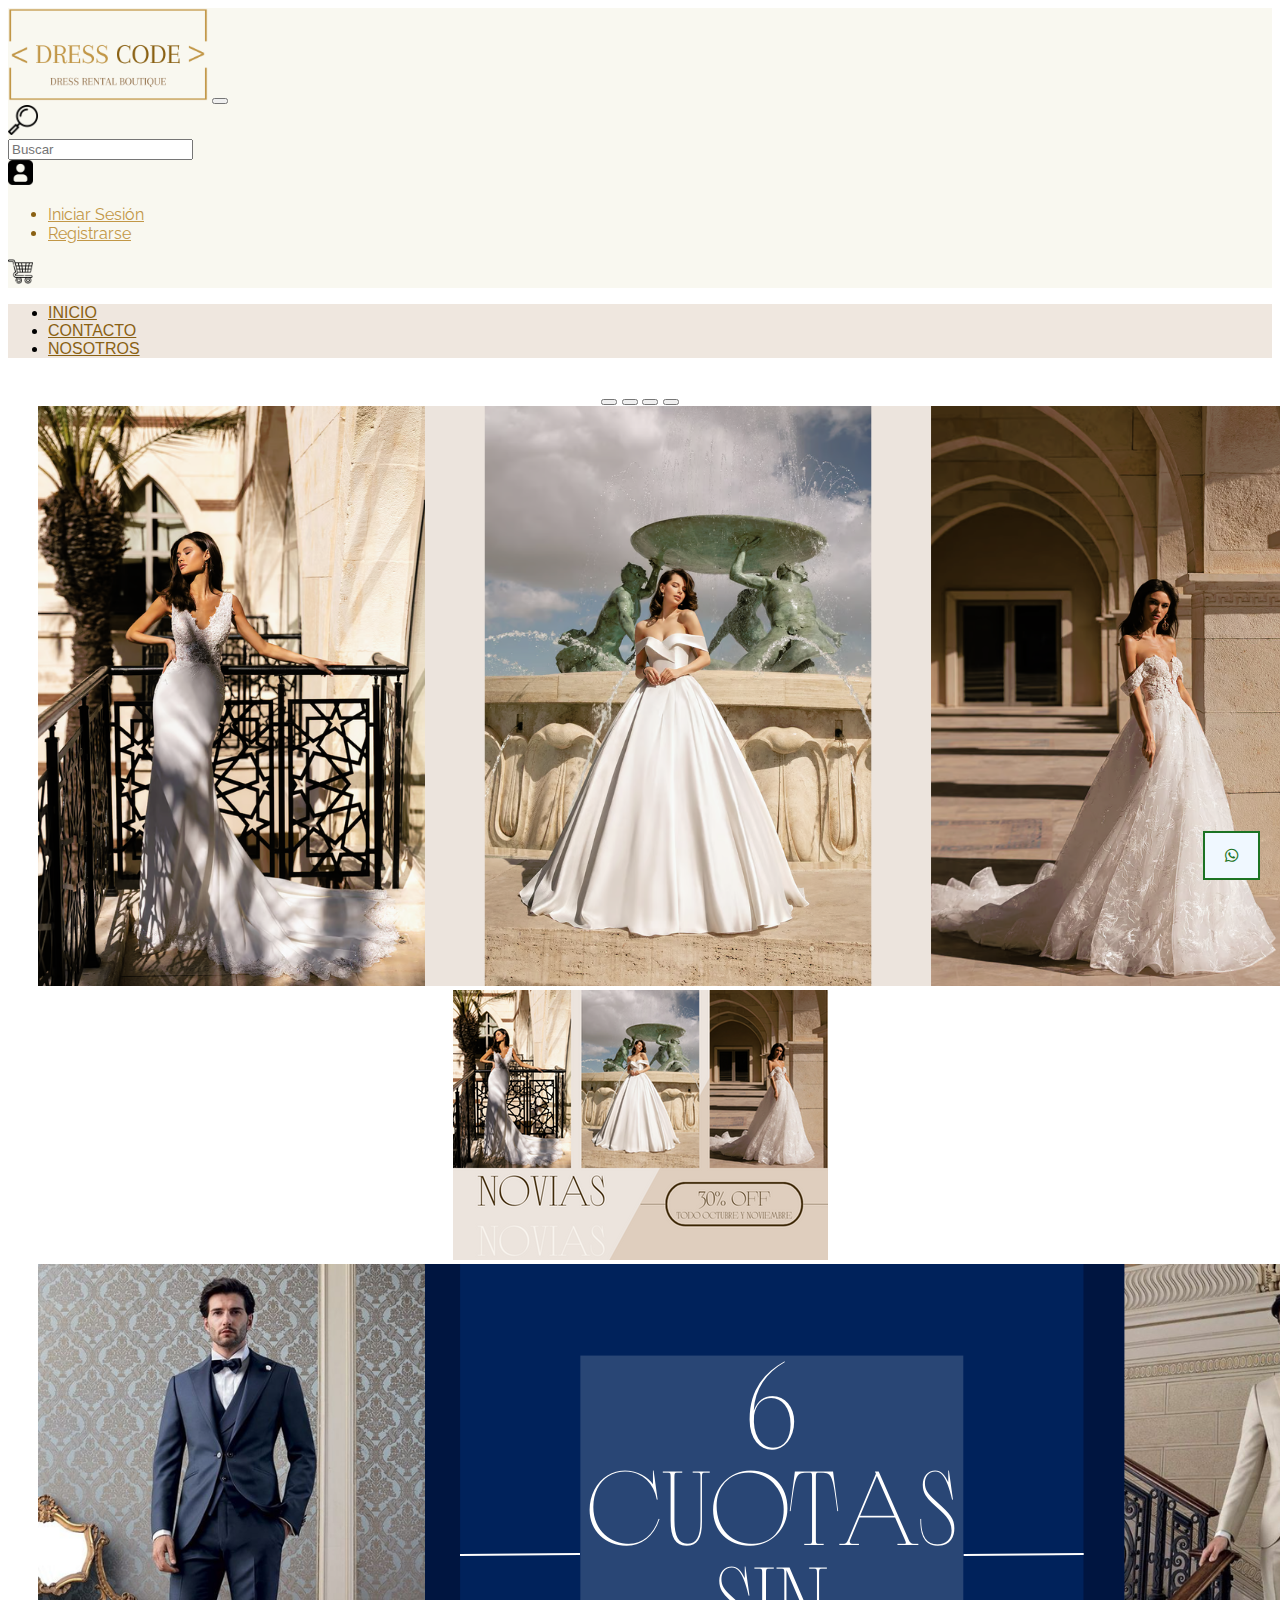
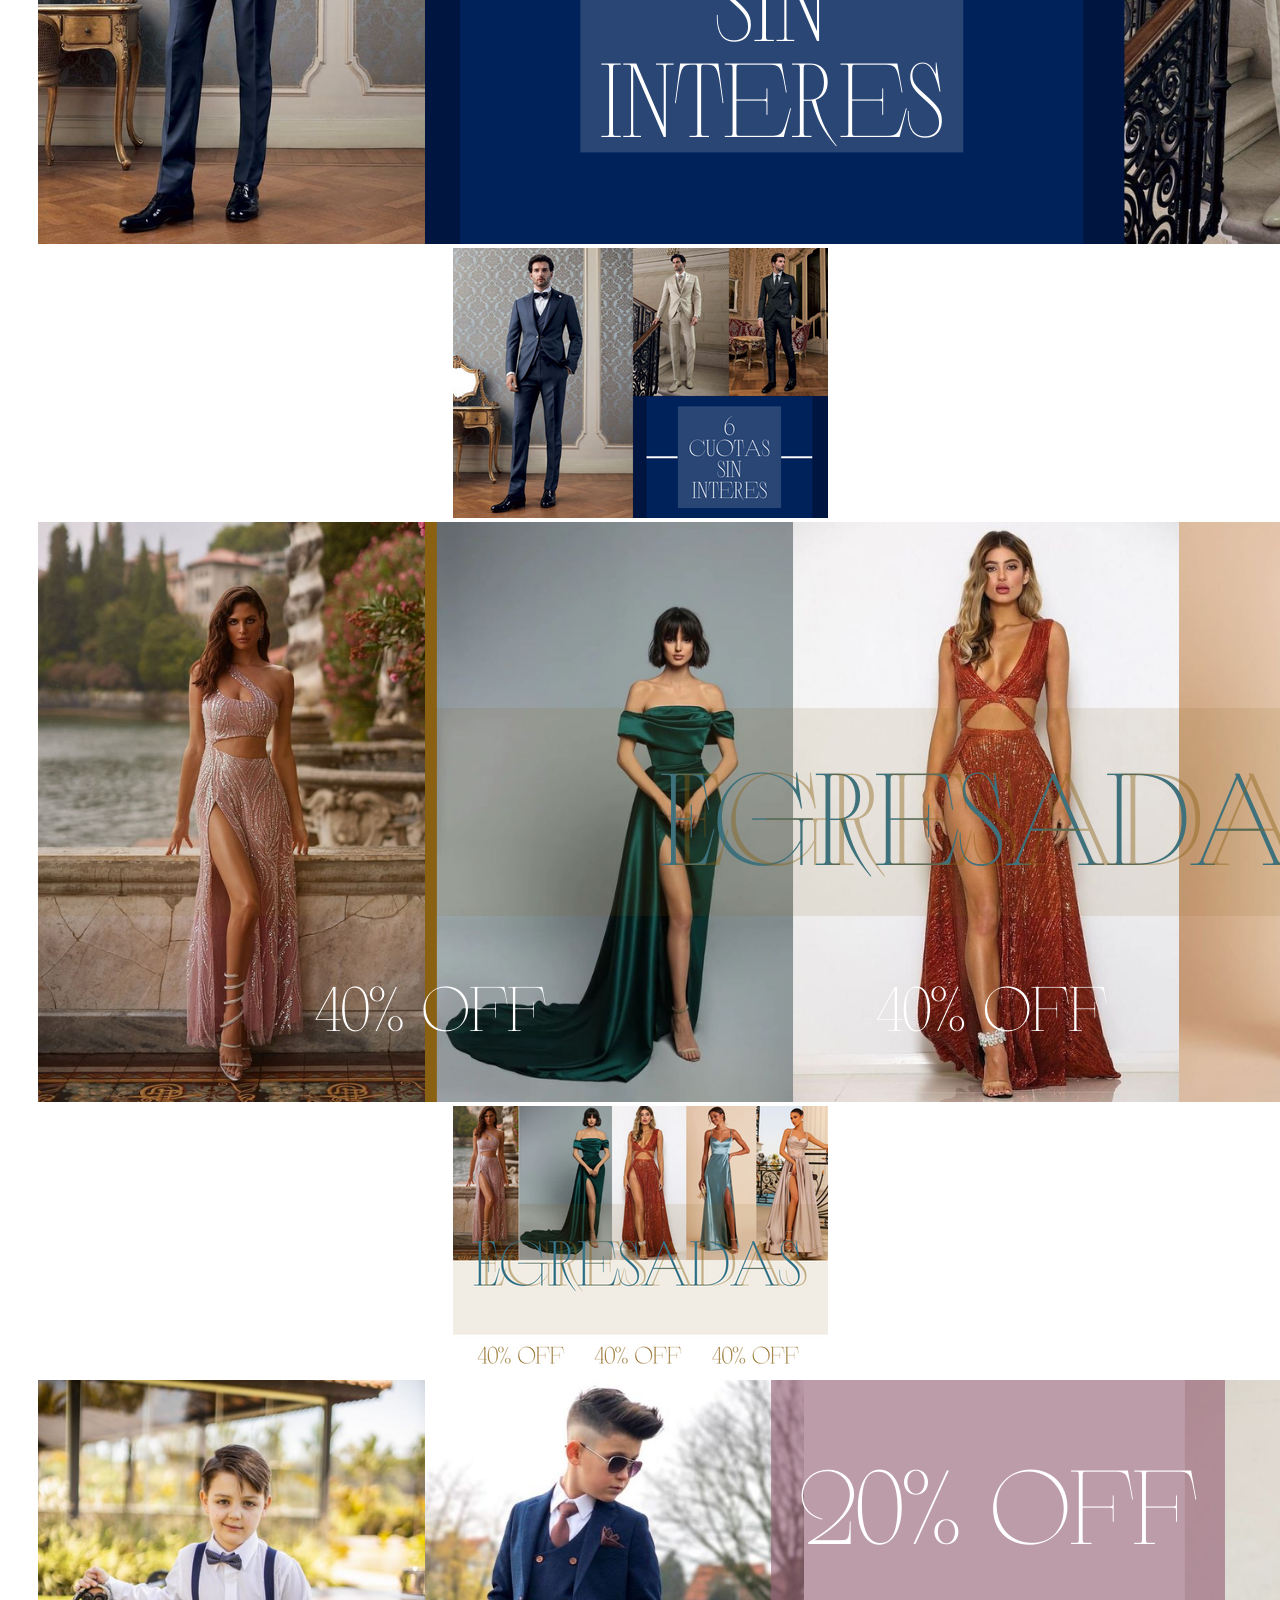
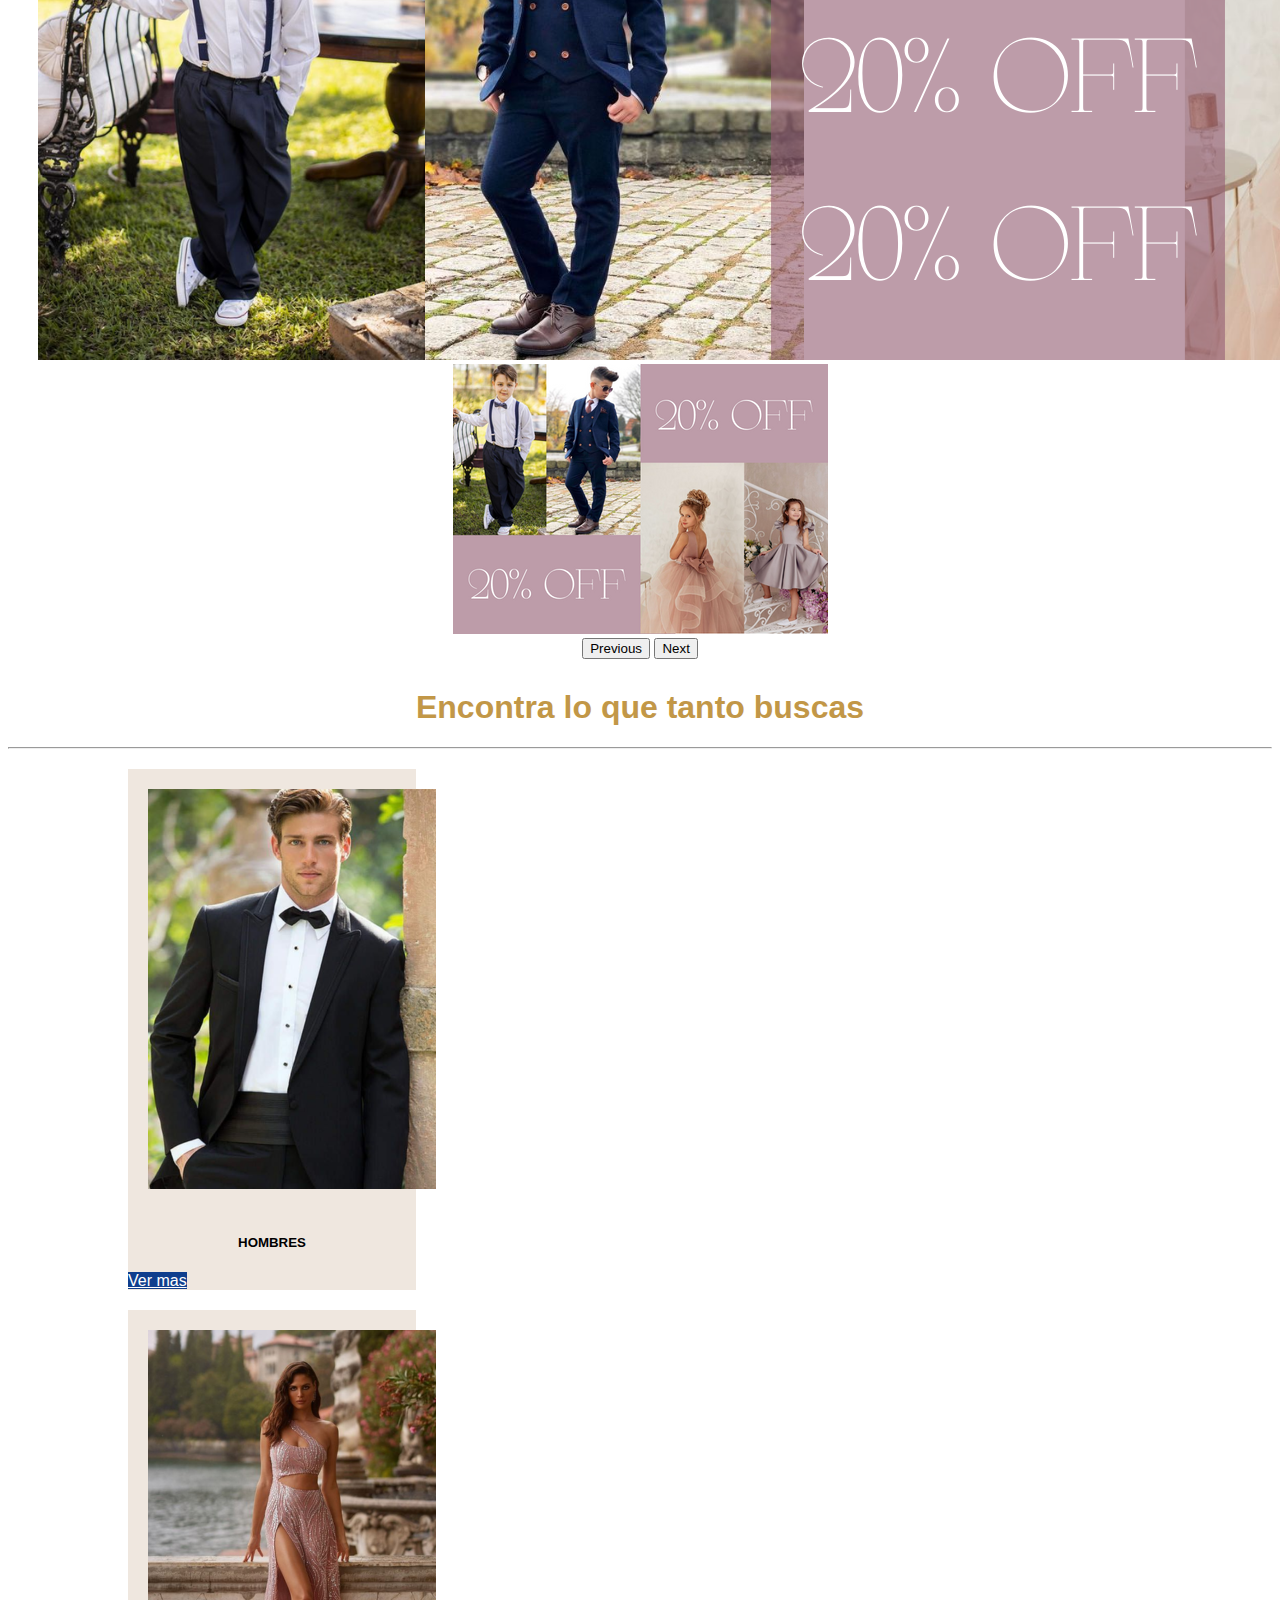
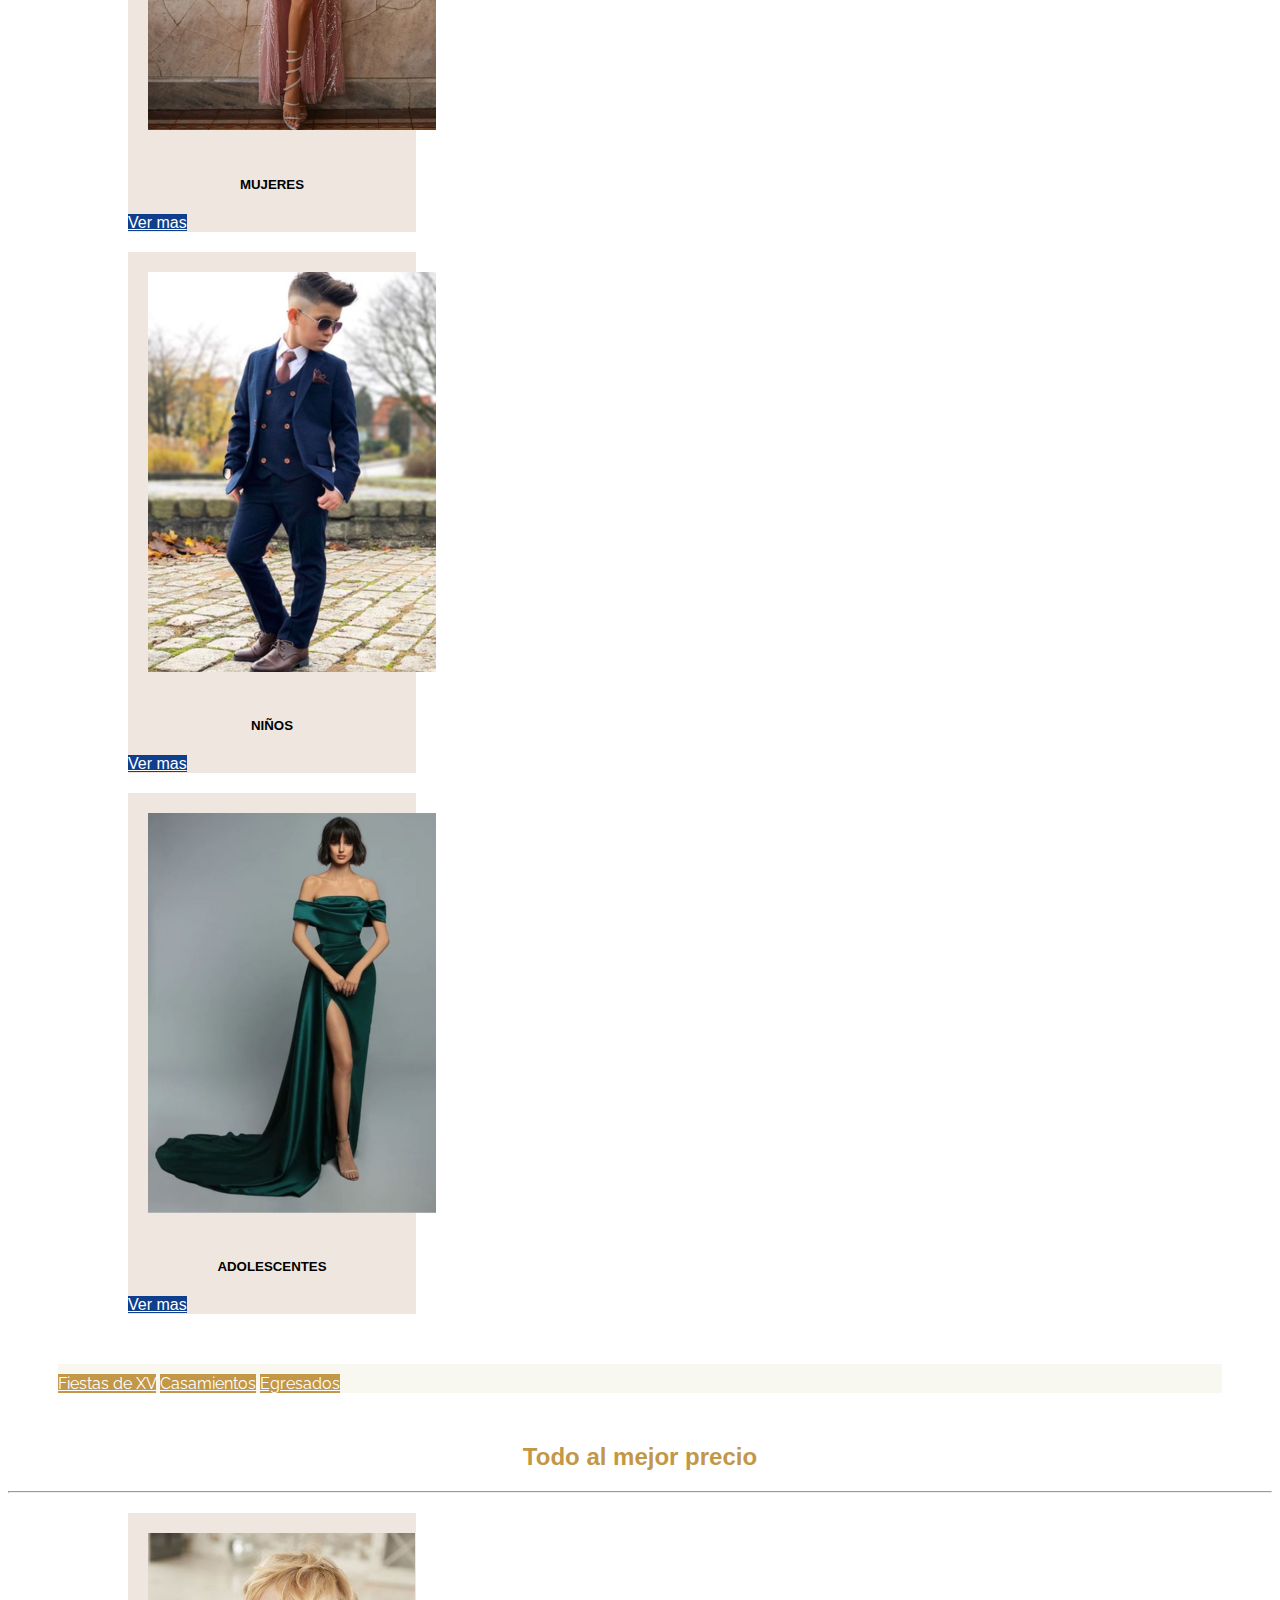
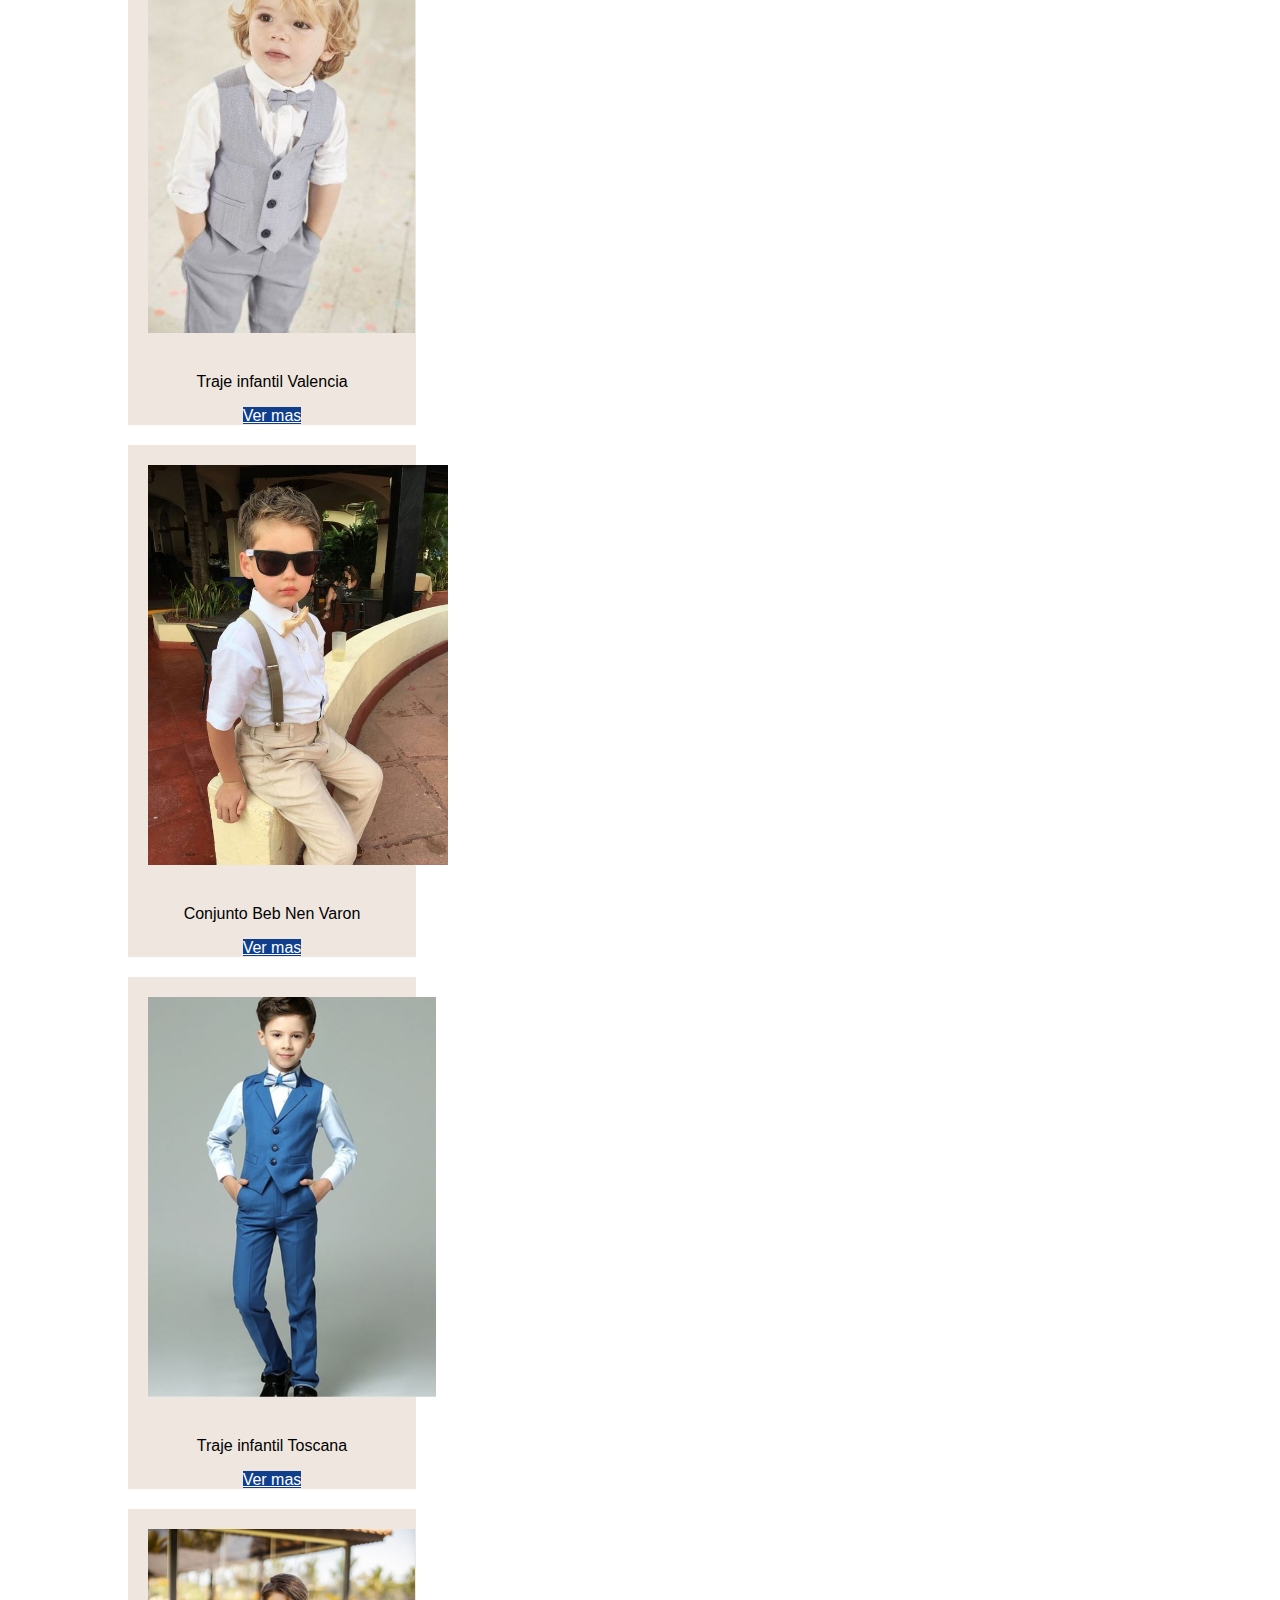
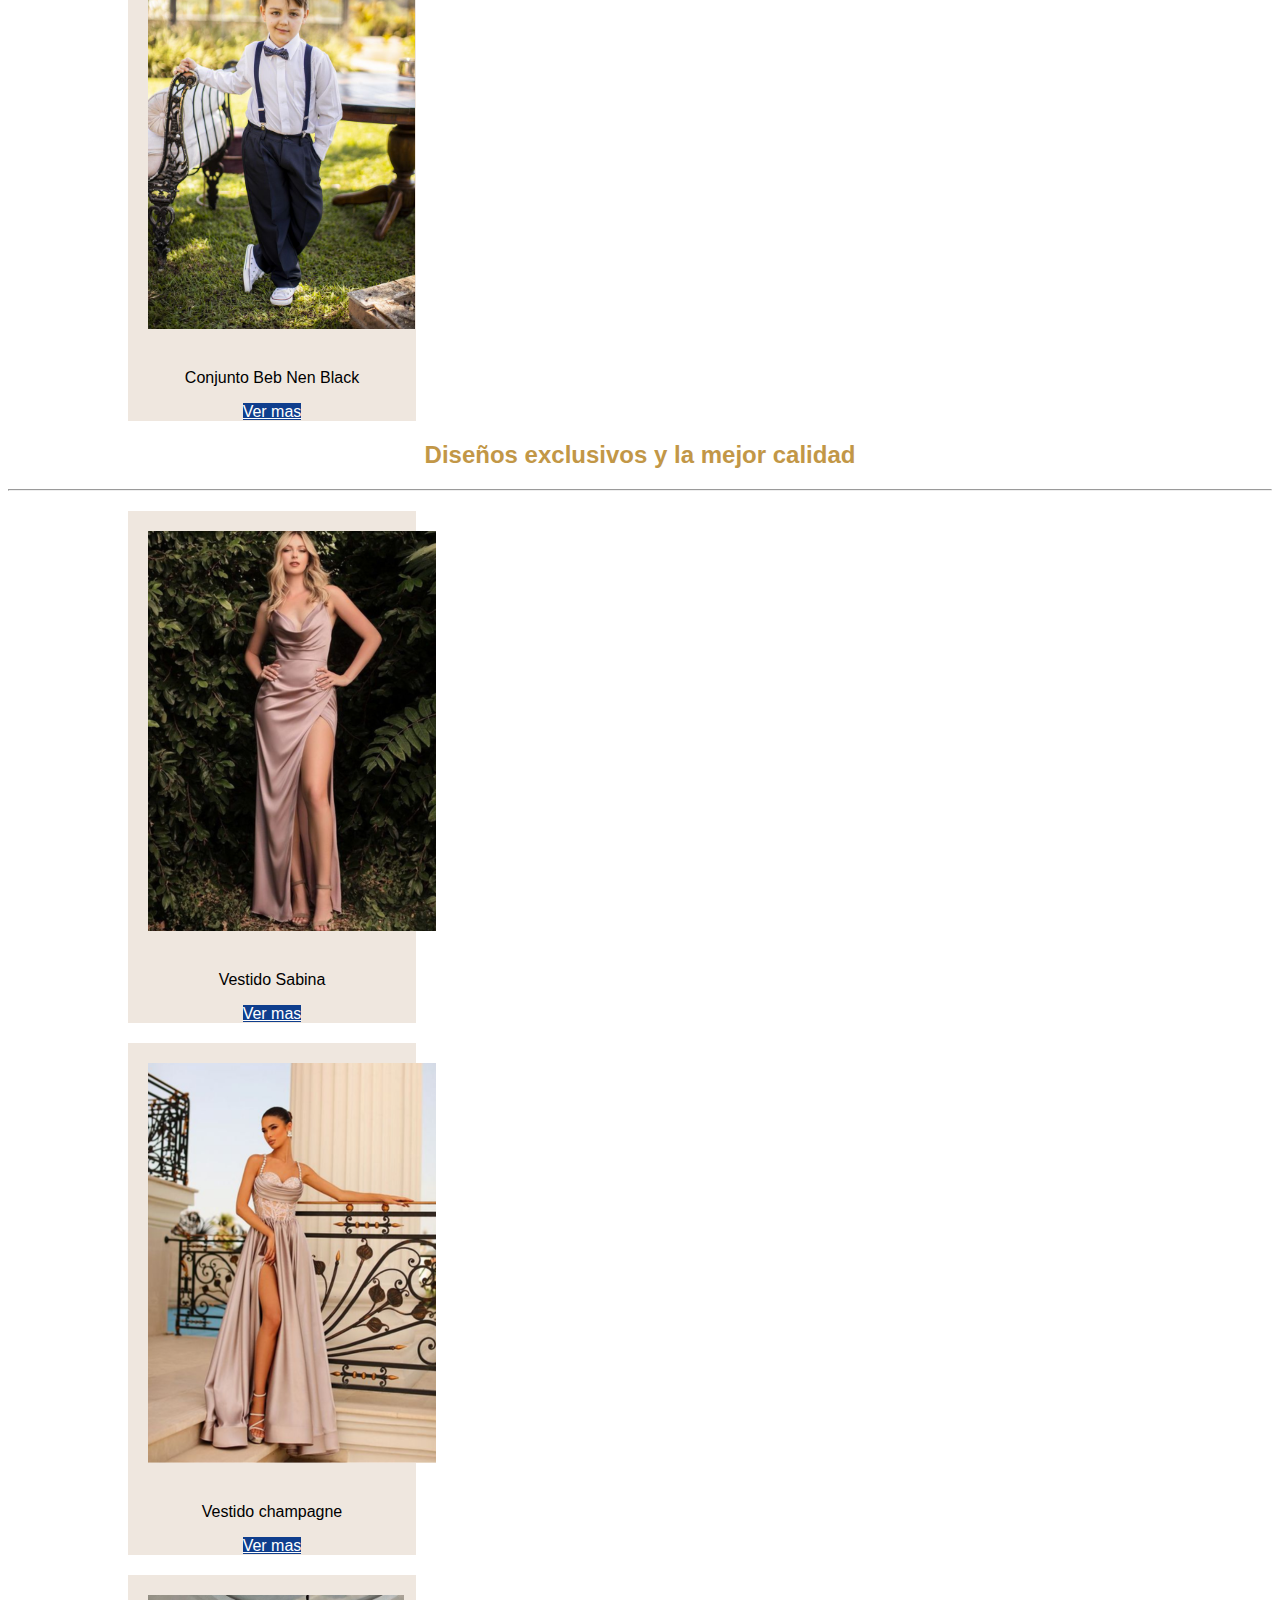
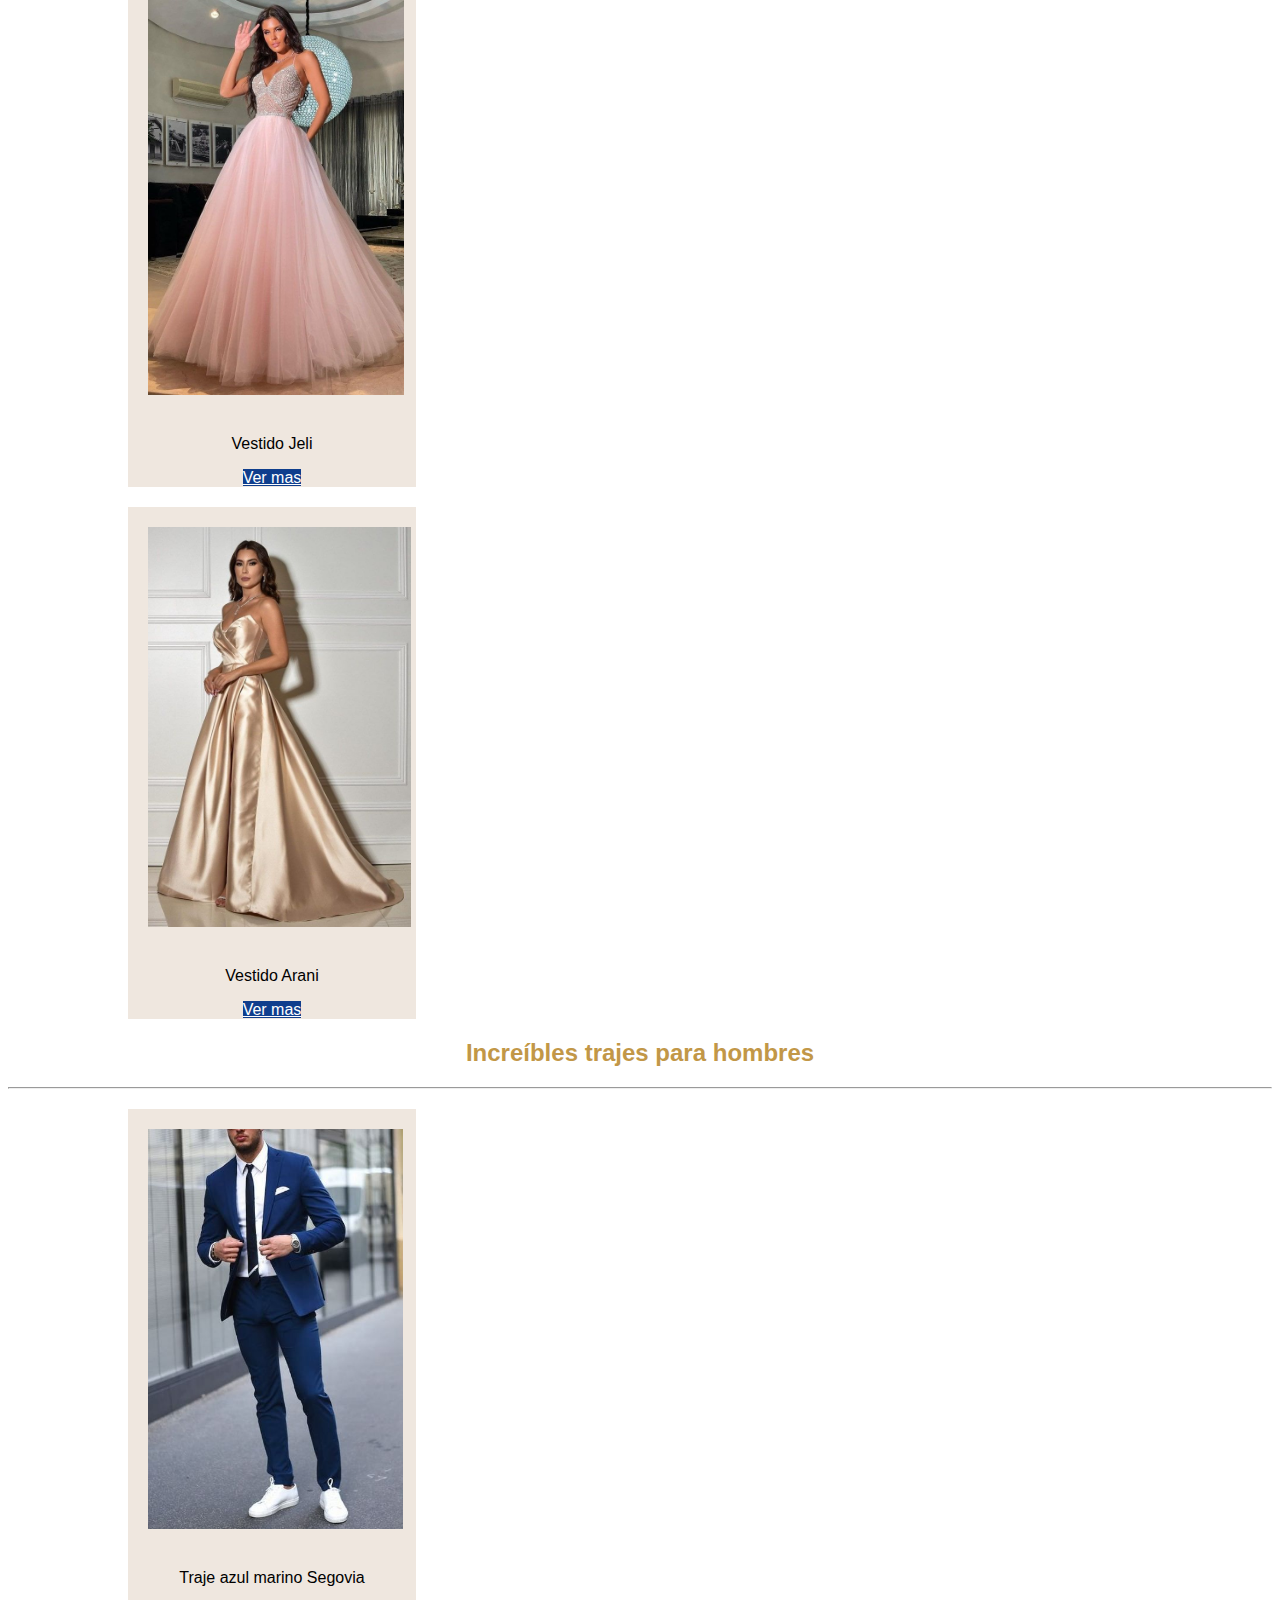
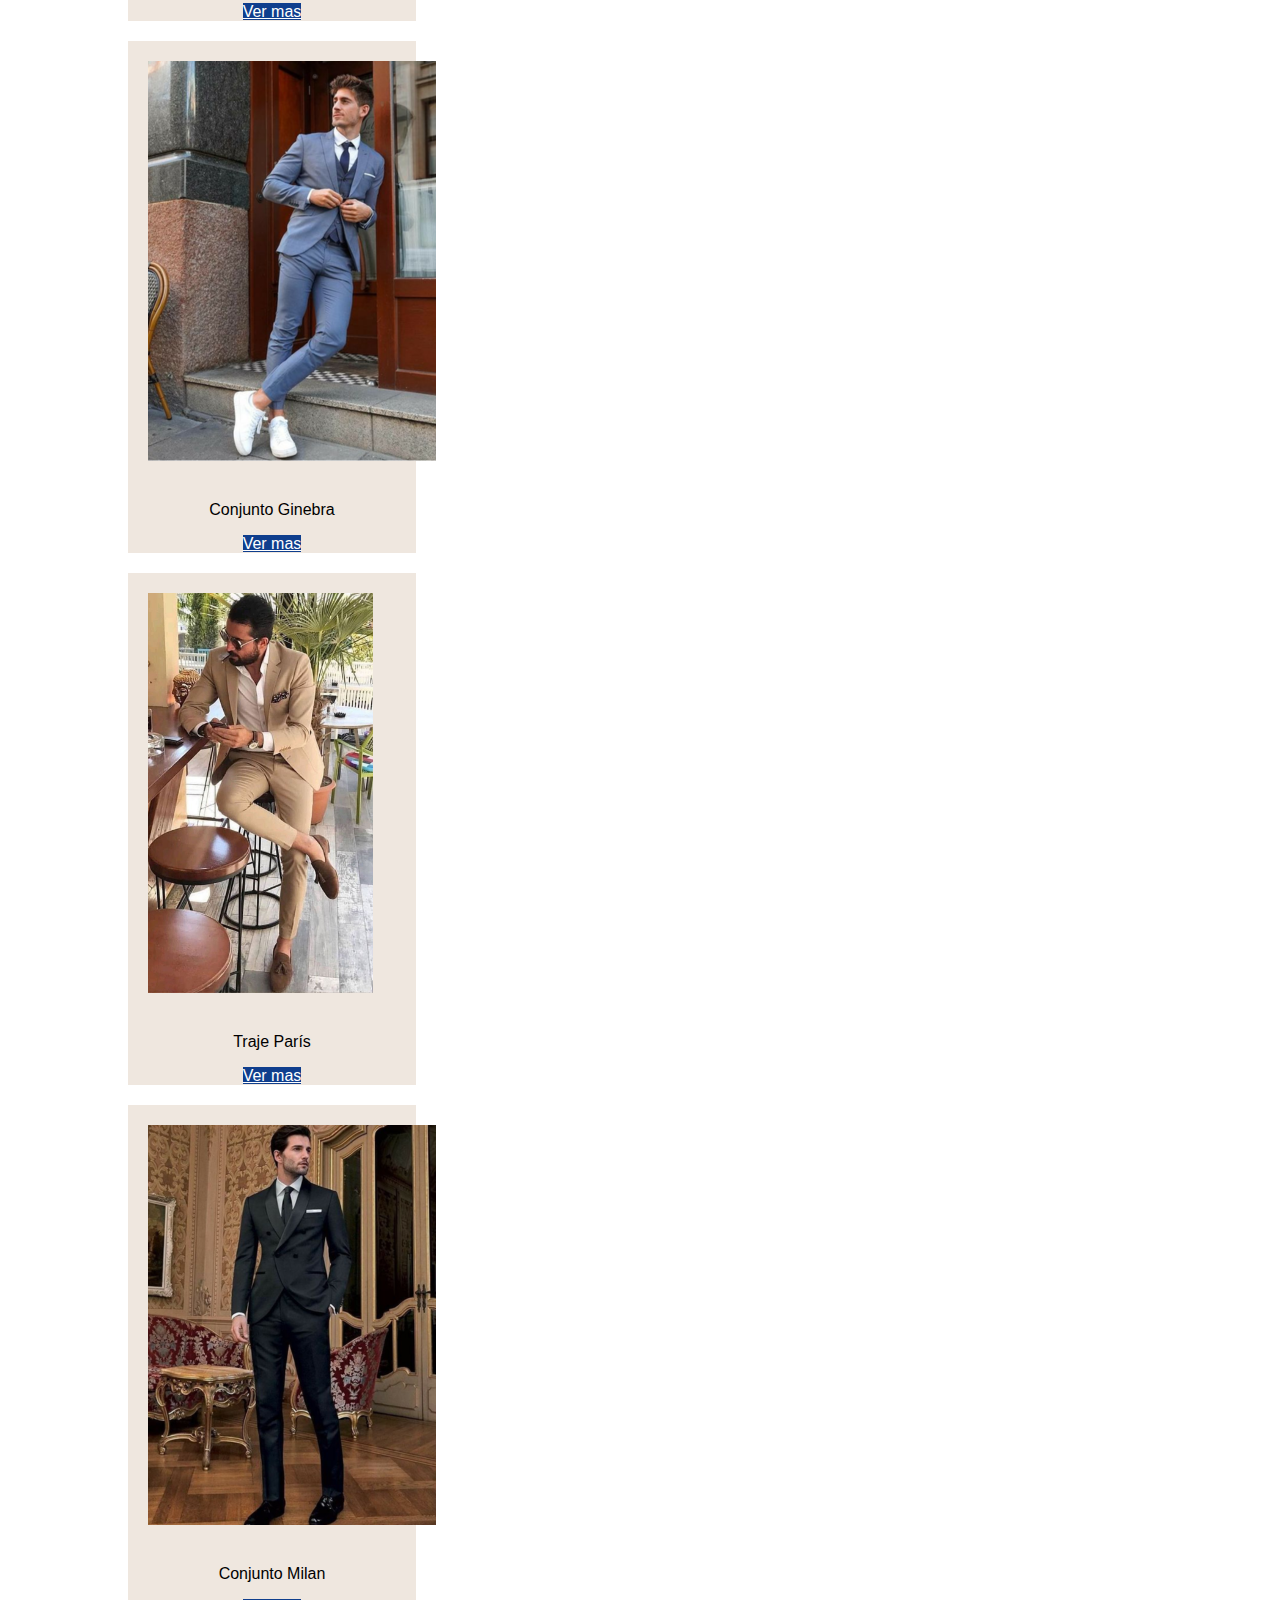
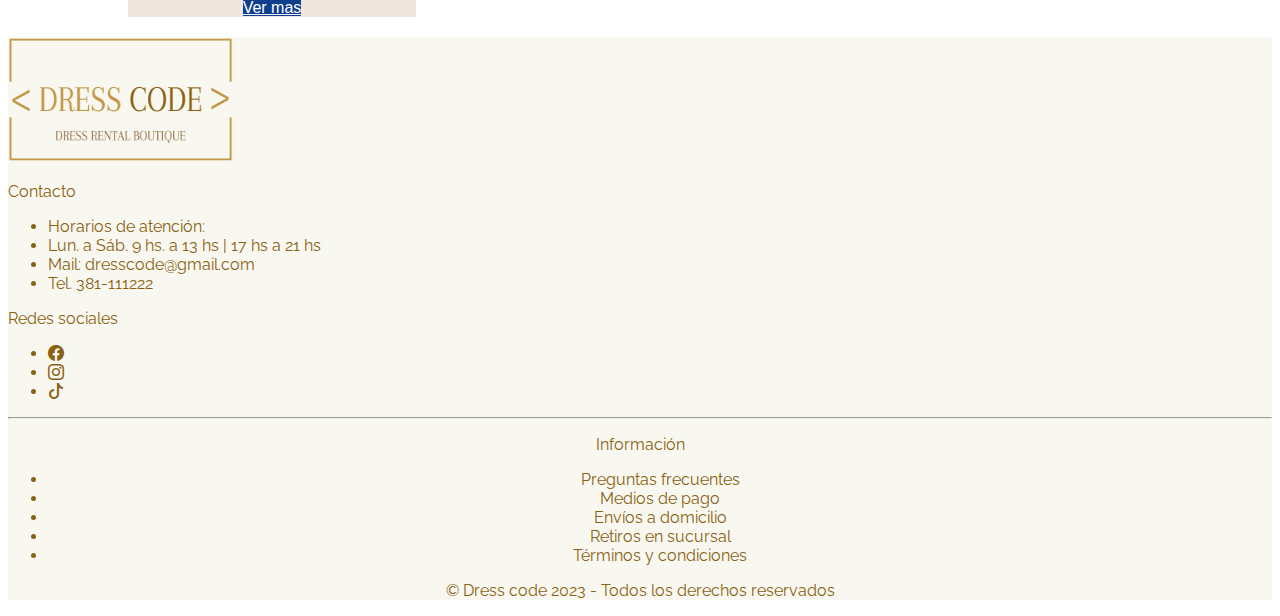
==== index.html @ de738ffe "Ultima modificacion 20/10" ====
<!DOCTYPE html>
<html lang="es">
<head>
    <meta charset="UTF-8">
    <meta name="viewport" content="width=device-width, initial-scale=1.0">
    <title>Dress Code</title>
    <link href="https://cdn.jsdelivr.net/npm/bootstrap@5.3.2/dist/css/bootstrap.min.css" rel="stylesheet"
        integrity="sha384-T3c6CoIi6uLrA9TneNEoa7RxnatzjcDSCmG1MXxSR1GAsXEV/Dwwykc2MPK8M2HN" crossorigin="anonymous">
    <link rel="stylesheet" href="./css/style.css">
    <link rel="stylesheet" href="https://cdn.jsdelivr.net/npm/bootstrap-icons@1.11.1/font/bootstrap-icons.css">
    <link rel="preconnect" href="https://fonts.googleapis.com">
    <link rel="preconnect" href="https://fonts.gstatic.com" crossorigin>
    <link href="https://fonts.googleapis.com/css2?family=Raleway:ital,wght@0,300;1,300&display=swap" rel="stylesheet">
    <link rel="icon" href="./img/logo_color_blanco_perla.png">
</head>

<body>
    <header>
        <nav class="navbar navbar-expand-lg">
            <a class="navbar-brand m-lg-4" href="#"></a>
            <div class="container-fluid">
                <img class="img-fluid" width="200px" id="logo" src="./img/logo_color_blanco_perla.png"
                    alt="logo_color_blanco_perla">
                <button class="navbar-toggler mt-3" type="button" data-bs-toggle="collapse"
                    data-bs-target="#navbarSupportedContent" aria-controls="navbarSupportedContent"
                    aria-expanded="false" aria-label="Toggle navigation">
                    <span class="navbar-toggler-icon"></span>
                </button>

                <div class="collapse navbar-collapse mt-5 row justify-content-end" id="navbarSupportedContent">


                    <div class="container">
                        <div class="row justify-content-start justify-content-lg-end">
                            <div class="col-12 col-lg-6">
                                <div class="row mt-1 justify-content-start justify-content-lg-center">
                                    <form class="d-flex col-12 col-lg-5" role="search">
                                        <div class="input-group">
                                            <div class="input-group-prepend">
                                                <span class="input-group-text" id="basic-addon1"><img width="30px" src="./img/lupa.png" alt="iconoLupa">
                                                </span>
                                            </div>
                                            <input class="form-control me-2" type="search" placeholder="Buscar" aria-label="Search" maxlength="10">
                                        </div>
                                    </form>

                                    <div class="dropdown col-sm-1 mt-3">
                                        <a class="btn-close-white" href="#" role="button" id="dropdownMenuLink"
                                            data-bs-toggle="dropdown" aria-expanded="false">
                                            <img width="25px" src="./img/perfil.png" alt="iconoPerfil">
                                        </a>

                                        <ul class="dropdown-menu" aria-labelledby="dropdownMenuLink">
                                            <li><a class="dropdown-item" href="./views/login.html">Iniciar Sesión</a>
                                            </li>
                                            <li><a class="dropdown-item" href="./views/register.html">Registrarse</a>
                                            </li>
                                        </ul>
                                    </div>

                                    <div class="dropdown col-sm-1 mt-3">
                                        <a class="nav-link" href="./views/shoppingDetail.html"><img width="25px" src="
                                                ./img/carrito.png" alt="iconoCarrito"></a>
                                    </div>

                                </div>
                            </div>
                        </div>

                    </div>

                </div>
            </div>
        </nav>


        <ul class="nav justify-content-center mt-3 p-3 ">
            <li class="nav-item">
                <a id="botones-nav" class="nav-link" aria-current="page" href="./index.html">INICIO</a>
            </li>
            <li class="nav-item">
                <a id="botones-nav" class="nav-link" href="./views/contact.html">CONTACTO</a>
            </li>
            <li class="nav-item">
                <a id="botones-nav" class="nav-link " href="./views/about.html">NOSOTROS</a>
            </li>
        </ul>
    </header>



    <main>
        <div id="carouselExampleAutoplaying" class="carousel slide mt-4" data-bs-ride="carousel">

            <div class="carousel-indicators">
                <button type="button" data-bs-target="#carouselExampleIndicators" data-bs-slide-to="0" class="active"
                    aria-current="true" aria-label="Slide 1"></button>
                <button type="button" data-bs-target="#carouselExampleIndicators" data-bs-slide-to="1"
                    aria-label="Slide 2"></button>
                <button type="button" data-bs-target="#carouselExampleIndicators" data-bs-slide-to="2"
                    aria-label="Slide 3"></button>
                <button type="button" data-bs-target="#carouselExampleIndicators" data-bs-slide-to="3"
                    aria-label="Slide 4"></button>
            </div>

            <div class="carousel-inner">
                <div class="carousel-item active" data-bs-interval="3000">
                    <img src="./img/slider_pc_1.png" class="w-100 d-md-block d-none"
                        alt="carrusel de promociones para pc">

                    <img src="./img/slider_movil_1.png" class="d-block d-md-none w-100"
                        alt="carrusel de promociones para movil">
                </div>

                <div class="carousel-item" data-bs-interval="3000">
                    <img src="./img/slider_pc_2.png" class="w-100 d-md-block d-none"
                        alt="carrusel de promociones para pc">

                    <img src="./img/slider_movil_2.png" class="d-block d-md-none w-100"
                        alt="carrusel de promociones para movil">
                </div>

                <div class="carousel-item" data-bs-interval="3000">
                    <img src="./img/slider_pc_3.png" class="w-100 d-md-block d-none"
                        alt="carrusel de promociones para pc">

                    <img src="./img/slider_movil_3.png" class="d-block d-md-none w-100"
                        alt="carrusel de promociones para movil">
                </div>

                <div class="carousel-item" data-bs-interval="3000">
                    <img src="./img/slider_pc_4.png" class="w-100 d-md-block d-none"
                        alt="carrusel de promociones para pc">

                    <img src="./img/slider_movil_4.png" class="d-block d-md-none w-100"
                        alt="carrusel de promociones para movil">
                </div>


            </div>
            <button class="carousel-control-prev" type="button" data-bs-target="#carouselExampleAutoplaying"
                data-bs-slide="prev">
                <span class="carousel-control-prev-icon" aria-hidden="true"></span>
                <span class="visually-hidden">Previous</span>
            </button>

            <button class="carousel-control-next" type="button" data-bs-target="#carouselExampleAutoplaying"
                data-bs-slide="next">
                <span class="carousel-control-next-icon" aria-hidden="true"></span>
                <span class="visually-hidden">Next</span>
            </button>
        </div>
    </main>
    <!-- ACA COMIENZAN LAS CARDS DEL MAIN -->
    <div class="container-fluid mt-4">
        <span>
            <h1>Encontra lo que tanto buscas</h1>
        </span>
        <hr>
        <div class="row row-main">
            <div class="col-lg-3 col-md-6 col-sm-6 ">
                <div class="card card-main" style="width: 18rem; align-items: center;">
                    <img src="./img/1.png" class="card-img-top" alt="trajes-hombre">
                    <div class="card-body" id="cuerpo-card-principal">
                        <h5 class="card-title">HOMBRES</h5>
                    </div>
                    <a id="link-seccion-principal" href="./views/error404.html" class="btn btn-primary mb-3">Ver
                        mas</a>
                </div>
            </div>
            <div class="col-lg-3 col-md-6 col-sm-6">
                <div class="card" style="width: 18rem; align-items: center;">
                    <img src="./img/2.png" class="card-img-top" alt="vestidos-mujeres">
                    <div class="card-body" id="cuerpo-card-principal">
                        <h5 class="card-title">MUJERES</h5>
                    </div>
                    <a id="link-seccion-principal" href="./views/error404.html" class="btn btn-primary mb-3">Ver
                        mas</a>
                </div>
            </div>
            <div class="col-lg-3 col-md-6 col-sm-6">
                <div class="card" style="width: 18rem; align-items: center;">
                    <img src="./img/3.png" class="card-img-top" alt="trajes-niños">
                    <div class="card-body" id="cuerpo-card-principal">
                        <h5 class="card-title">NIÑOS</h5>
                    </div>
                    <a id="link-seccion-principal" href="./views/error404.html" class="btn btn-primary mb-3">Ver
                        mas</a>
                </div>
            </div>
            <div class="col-lg-3 col-md-6 col-sm-6">
                <div class="card" style="width: 18rem; align-items: center;">
                    <img src="./img/4.png" class="card-img-top" alt="vestidos-adolescentes">
                    <div class="card-body" id="cuerpo-card-principal">
                        <h5 class="card-title">ADOLESCENTES</h5>

                    </div>
                    <a id="link-seccion-principal" href="./views/error404.html" class="btn btn-primary mb-3">Ver
                        mas</a>
                </div>
            </div>
        </div>

        <nav class="navbar bg-body-tertiary">
            <form class="container-fluid justify-content-center form-segundo-nav ">
                <a href="./views/error404.html" class="btn  me-2 mb-3 btn-segundo-nav" type="button"> Fiestas de
                    XV</a>
                <a class="btn  me-2 mb-3 btn-segundo-nav" href="./views/error404.html"
                    type="button">Casamientos</a>
                <a class="btn  mb-3 btn-segundo-nav" type="button" href="./views/error404.html">Egresados</a>
            </form>
        </nav>
        <span> <h2>Todo al mejor precio</h2></span>
        <hr>
        <div class="row row-main">
          
            <div class="col-lg-3 col-md-6 col-sm-6">
                <div class="card" style="width: 18rem;">
                    <img src="img/imagen_5.jpg" class="card-img-top" alt="traje-gris">
                    <div class="card-body">
                        <p class="card-text">Traje infantil Valencia</p>
                        <a id="link-seccion-principal" href="./views/productDetail.html" class="btn btn-primary mb-3">Ver mas</a>
                    </div>
                </div>

            </div>
            <div class="col-lg-3 col-md-6 col-sm-6">
                <div class="card" style="width: 18rem;">
                    <img src="img/imagen_6.jpg" class="card-img-top" alt="conjunto-colorArena">
                    <div class="card-body">
                        <p class="card-text">Conjunto Beb Nen Varon</p>
                        <a id="link-seccion-principal" href="./views/productDetail.html" class="btn btn-primary mb-3">Ver mas</a>
                    </div>
                </div>
            </div>
            <div class="col-lg-3 col-md-6 col-sm-6">
                <div class="card" style="width: 18rem;">
                    <img src="img/5.png" class="card-img-top" alt="traje-azul">
                    <div class="card-body">
                        <p class="card-text">Traje infantil Toscana</p>
                        <a id="link-seccion-principal" href="./views/error404.html" class="btn btn-primary mb-3">Ver mas</a>

                    </div>
                </div>
            </div>
            <div class="col-lg-3 col-md-6 col-sm-6">
                <div class="card" style="width: 18rem;">
                    <img src="img/imagen_13.jpg" class="card-img-top" alt="conjunto-negro">
                    <div class="card-body">
                        <p class="card-text">Conjunto Beb Nen Black</p>
                        <a id="link-seccion-principal" href="./views/error404.html" class="btn btn-primary mb-3">Ver mas</a>
                    </div>
                </div>
            </div>
        </div>
        <span><h2 class="mt-5">Diseños exclusivos y la mejor calidad</h2>
            <hr></span>
        <div class="row mt-5 row-main">
            <div class="col-lg-3 col-md-6 col-sm-6">
                <div class="card" style="width: 18rem;">
                    <img src="img/9.png" class="card-img-top" alt="vestidoNegro-conLunares">
                    <div class="card-body">
                        <p class="card-text">Vestido Sabina</p>
                        <a id="link-seccion-principal" href="./views/error404.html" class="btn btn-primary mb-3">Ver mas</a>

                    </div>
                </div>
            </div>
            <div class="col-lg-3 col-md-6 col-sm-6">
                <div class="card" style="width: 18rem;">
                    <img src="img/8.png" class="card-img-top" alt="conjuntoFemenino-negro">
                    <div class="card-body">
                        <p class="card-text">Vestido champagne</p>
                        <a id="link-seccion-principal" href="./views/error404.html" class="btn btn-primary mb-3">Ver mas</a>

                    </div>
                </div>
            </div>
            <div class="col-lg-3 col-md-6 col-sm-6">
                <div class="card" style="width: 18rem;">
                    <img src="img/imagen_10.jpg" class="card-img-top" alt="vestido-rosaPastel">
                    <div class="card-body">
                        <p class="card-text">Vestido Jeli</p>
                        <a id="link-seccion-principal" href="./views/error404.html" class="btn btn-primary mb-3">Ver mas</a>

                    </div>
                </div>
            </div>
            <div class="col-lg-3 col-md-6 col-sm-6">
                <div class="card" style="width: 18rem;">
                    <img src="img/imagen_11.jpg" class="card-img-top" alt="vestido-dorado">
                    <div class="card-body">
                        <p class="card-text">Vestido Arani</p>
                        <a id="link-seccion-principal" href="./views/error404.html" class="btn btn-primary mb-3">Ver mas</a>

                    </div>
                </div>
            </div>
        </div>
        <span> <h2 class="mt-5">Increíbles trajes para hombres</h2>
            <hr></span>
        <div class="row mt-5 row-main">
            <div class="col-lg-3 col-md-6 col-sm-6">
                <div class="card" style="width: 18rem;">
                    <img src="img/imagen_1.jpg" class="card-img-top" alt="traje-azulMarino">
                    <div class="card-body">
                        <p class="card-text">Traje azul marino Segovia</p>
                        <a id="link-seccion-principal" href="./views/error404.html" class="btn btn-primary mb-3">Ver mas</a>

                    </div>
                </div>
            </div>
            <div class="col-lg-3 col-md-6 col-sm-6">
                <div class="card" style="width: 18rem;">
                    <img src="img/6.png" class="card-img-top" alt="conjuntoCamisa-pantalón">
                    <div class="card-body">
                        <p class="card-text">Conjunto Ginebra</p>
                        <a id="link-seccion-principal" href="./views/error404.html" class="btn btn-primary mb-3">Ver mas</a>

                    </div>
                </div>
            </div>
            <div class="col-lg-3 col-md-6 col-sm-6">
                <div class="card" style="width: 18rem;">
                    <img src="img/imagen_9.jpg" class="card-img-top" alt="traje-marrón">
                    <div class="card-body">
                        <p class="card-text">Traje París</p>
                        <a id="link-seccion-principal" href="./views/error404.html" class="btn btn-primary mb-3">Ver mas</a>

                    </div>
                </div>
            </div>
            <div class="col-lg-3 col-md-6 col-sm-6">
                <div class="card" style="width: 18rem;">
                    <img src="img/7.png" class="card-img-top" alt="conjunto-azul">
                    <div class="card-body">
                        <p class="card-text">Conjunto Milan</p>
                        <a id="link-seccion-principal" href="./views/error404.html" class="btn btn-primary mb-3">Ver mas</a>

                    </div>
                </div>
            </div>
        </div>
    </div>

    <!-- ACA TERMINAN LAS CARDS DEL MAIN -->
    <footer class="mt-5 p-5 ">
        <div class="container text-lg-center">
            <div class="row">
                <div class="col-md-4">
                    <img src="./img/logo_color_blanco_perla.png" class="img-thumbnail" alt="logo de Dress code">
                </div>
                <div class="col-md-4 mt-4">
                    <p class="h5">Contacto</p>
                    <ul class="list-unstyled">
                        <li>
                            Horarios de atención:
                        </li>
                        <li>
                            Lun. a Sáb. 9 hs. a 13 hs | 17 hs a 21 hs
                        </li>
                        <li>
                            Mail: dresscode@gmail.com
                        </li>
                        <li>
                            Tel. 381-111222
                        </li>
                    </ul>
                </div>
                <div class="col-md-4 mt-4">
                    <p class="h5">Redes sociales</p>
                    <ul class="list-unstyled">
                        <li>
                            <i class="bi bi-facebook"></i>
                        </li>
                        <li>
                            <i class="bi bi-instagram"></i>
                        </li>
                        <li>
                            <i class="bi bi-tiktok"></i>
                        </li>
                    </ul>
                </div>
            </div>
        </div>
        <hr>
        <div class="container" style="text-align: center;">
            <div class="row">
                <div div class="col">
                    <p class="h5">Información</p>
                    <ul class="list-unstyled">
                        <li><a href="./views/error404.html" class="infoFooter">Preguntas frecuentes</a></li>
                        <li>
                            <a href="./views/error404.html" class="infoFooter">Medios de pago</a>
                        </li>
                        <li>
                            <a href="./views/error404.html" class="infoFooter">Envíos a domicilio</a>
                        </li>
                        <li>
                            <a href="./views/error404.html" class="infoFooter">Retiros en sucursal</a>
                        </li>
                        <li>
                            <a href="./views/error404.html" class="infoFooter">Términos y condiciones</a>
                        </li>
                    </ul>
                </div>
            </div>
            <p> &copy; Dress code 2023 - Todos los derechos reservados</p>
        </div>
    </footer>
    <button class="buttonFixed rounded-circle"><i class="bi bi-whatsapp"></i></button>

    <script src="https://cdn.jsdelivr.net/npm/bootstrap@5.3.2/dist/js/bootstrap.bundle.min.js"
        integrity="sha384-C6RzsynM9kWDrMNeT87bh95OGNyZPhcTNXj1NW7RuBCsyN/o0jlpcV8Qyq46cDfL"
        crossorigin="anonymous">
    </script>
</body>

</html>
---- css/style.css ----
nav,footer{
    color: #8A6113;
    background-color: #f9f8f0;
    font-family: 'Raleway', sans-serif;
}

.img-thumbnail{
    width: 225px;
    height: 125px;
    border: none;
}

.contacto{
    text-align: justify;
}

/* globales */
h1,h4,h2{
    text-align: center;
    font-family: 'Roboto', sans-serif;
    color: rgb(194,151,71);
}

body{
    background-color:#ffffff ;
    font-family: 'Roboto', sans-serif;
}

/* MAINS */
.main-contacto{
    font-family: 'Roboto', sans-serif;
}

main{
    color: #8A6113;
    text-align: center;
    margin: 30px;
}

.infoFooter{
    text-decoration: none;
    color: #8A6113;
}



.buttonFixed{
    position: fixed;
    bottom: 20px;
    right: 20px; 
    padding: 15px 20px;
    border: 2px solid #1c7323;
    background-color:aliceblue;
}
.card-body{
    text-align: center;
}
/* modificando */
.row-main{
    margin-left: 100px;
}
/* @media screen and (min-width:1200px) and (max-width:1400px){
    .card-main{
        column-gap: 15px;   
    }
}  */

/* botones login y registro */
.dropdown-item{
    color: rgb(194,151,71);
}

/* boton wp */
.bi-whatsapp{
    color: #1c7323;
}
/* LINKS DEL NAV Y NAV */
#botones-nav{
   color: rgb(138, 97, 19);
}
.nav{
    background-color: #efe7df;
}

/* cards */
/* cards del contacto */
.card-body-contact{
    color:var(--bg-form);
 }
#link-gmail{
     color: rgb(194,151,71);
     text-decoration: none;
 }
 

/* PAGINA ABOOUT */
.row-descripcion-about{
    margin: 10px 10px;    
}
/* Contenedor botones pagina nosotros */
.btn-primary-2{
    padding: 20px;
    justify-content: flex-end;
}
/* Imagenes cards*/
.card-img-top{
     padding: 20px;
     
     height: 400px;
}
#imagen-card{
    height: 350px;
    width: 350px;
    justify-content: center;
}
.card{
    margin: 20px;
    background: var(--letras-campo);
}
.body-about{
    text-align: center;
}

/* SECCION MAIN */
.bg-body-tertiary{
    margin: 50px;
   
}

.form-segundo-nav{
    column-gap: 50px;
    padding: 10px 0px 0px 0px;
}
@media screen and (min-width:768px) and (max-width:992px){
    .form-segundo-nav{
        display: flex;
        flex-direction: column;
    }
}

@media screen and (min-width:576px) and (max-width:768px){
    .form-segundo-nav{
        display: flex;
        flex-direction: column;
    }
}
@media (max-width:576px){
    .form-segundo-nav{
        display: flex;
        flex-direction: column;
    }
}
.btn{
    background-color: #0f3e8d;
    color: white;
}
.btn-segundo-nav{
    background-color: #C29747;
}
/* formulario parte contacto */

/* row del contacto */
.row-contact{
    justify-content: center;
}
.card-contact{
    width: 90%;
   
}
/* colores del form */
:root{
    --btnNav : #e8b659;
    --primario: #FFC107;
    --bg-form:#8A6113;
    --letras-campo:#efe7df;
}
/* formulario */
.formulario{
    scroll-snap-align: center;
    scroll-snap-stop: always;
    background-color: var(--btnNav);
    width: 700px;/*utilizar el valor mas pequeno*/
    margin: 0 auto; /*esta vez lo centramos asi porque es un solo elemento*/
    padding: 2rem;
    border-radius: 1rem;
    height: 700px;
}
.formulario fieldset{
    border: none;
}
.formulario legend{
    text-align: center;
    font-size: 1.8rem;
    text-transform: uppercase;
    font-weight: 700;
    margin-bottom: 2rem;
    color: var(--bg-form);
    font-family: 'Roboto', sans-serif;;

}

.boton {
    background-color: var(--letras-campo);
    color: var(--bg-form);
    padding: .2rem 3rem;
    font-size: 2rem;
    text-decoration: none;
    text-transform: uppercase;
    font-weight: 700;
    border-radius: 2rem;
    width: 60%;
    text-align: center;
    border: none;
    font-family: 'Roboto', sans-serif;   
}
.campo {
    margin-bottom: 1rem;
}
    
.campo label{
    color: var(--bg-form);
    font-weight: bold;
    margin-bottom: .5rem ;
    display: block;
    font-family: 'Roboto', sans-serif;;
}
 
 .input-text {
        width: 100%;
        border: none;
        padding: 1.5rem;
        border-radius: .5rem;
    }
.boton:hover{
        cursor: pointer;
    }

/* aca resolvemos el despliegue del formulario y el mapa en esta dimension */
@media screen and (min-width: 992px) and (max-width: 1200px) {
        .row-form-mapa{
            display: flex;
            flex-direction: column;
            justify-content: center;
            align-content: center;
            align-items: center;
            text-align: center;
        }
      }
 /* Aca termino mi css del form */


 /* ROBOT 404 */
 .contenedor-404{
    display: flex;
    justify-content: center;
    align-items: center;
    margin-top: 70px
}
@import url('https://fonts.googleapis.com/css2?family=Assistant:wght@300&family=Dosis&family=Marcellus&family=Roboto:wght@300&display=swap');


.parrafo1{
    color: #c29747;
    font-size: 100px;
}
.parrafo2{
    color: rgb(138, 97, 19);
    font-size: 200px;
   
}
.parrafo3{
    color: rgb(194, 151, 71);
    font-size: 30px;
}
.btn-reg{
    background-color: #0f3e8d;
    color: white;
    text-align: center;
    width: 200px;
}
.btn-reg:hover {
    background-color: #08266f;
    color: white;
}
#imagen-astronauta{
    width: 300px;
    margin-bottom: 1rem;
    animation: moon 1.0s infinite alternate;
}
@keyframes moon{
    0%{
        transform: translateY(0);
    }
    100%{
        transform: translateY(15px);
    }
} 
/* ACA TERMINA EL ERROR 404 */

/* Comentarios */
.centrar-card {
    display: flex;
    justify-content: center;
}
.contenedor-p-detail{
    background-color: white;
}
.carta-comentario{
    background-color: white;
}
.imgComentarios{
    width: 120px;
    height: 120px;
}

/* ESTILOS PAGINAS REGISTRO */
#crearCuenta {
    background-color: #0f3e8d;
    color: white;
}

#crearCuenta:hover{
    background-color: #08266f;
}
/* TERMINA PAGINA REGISTRO */
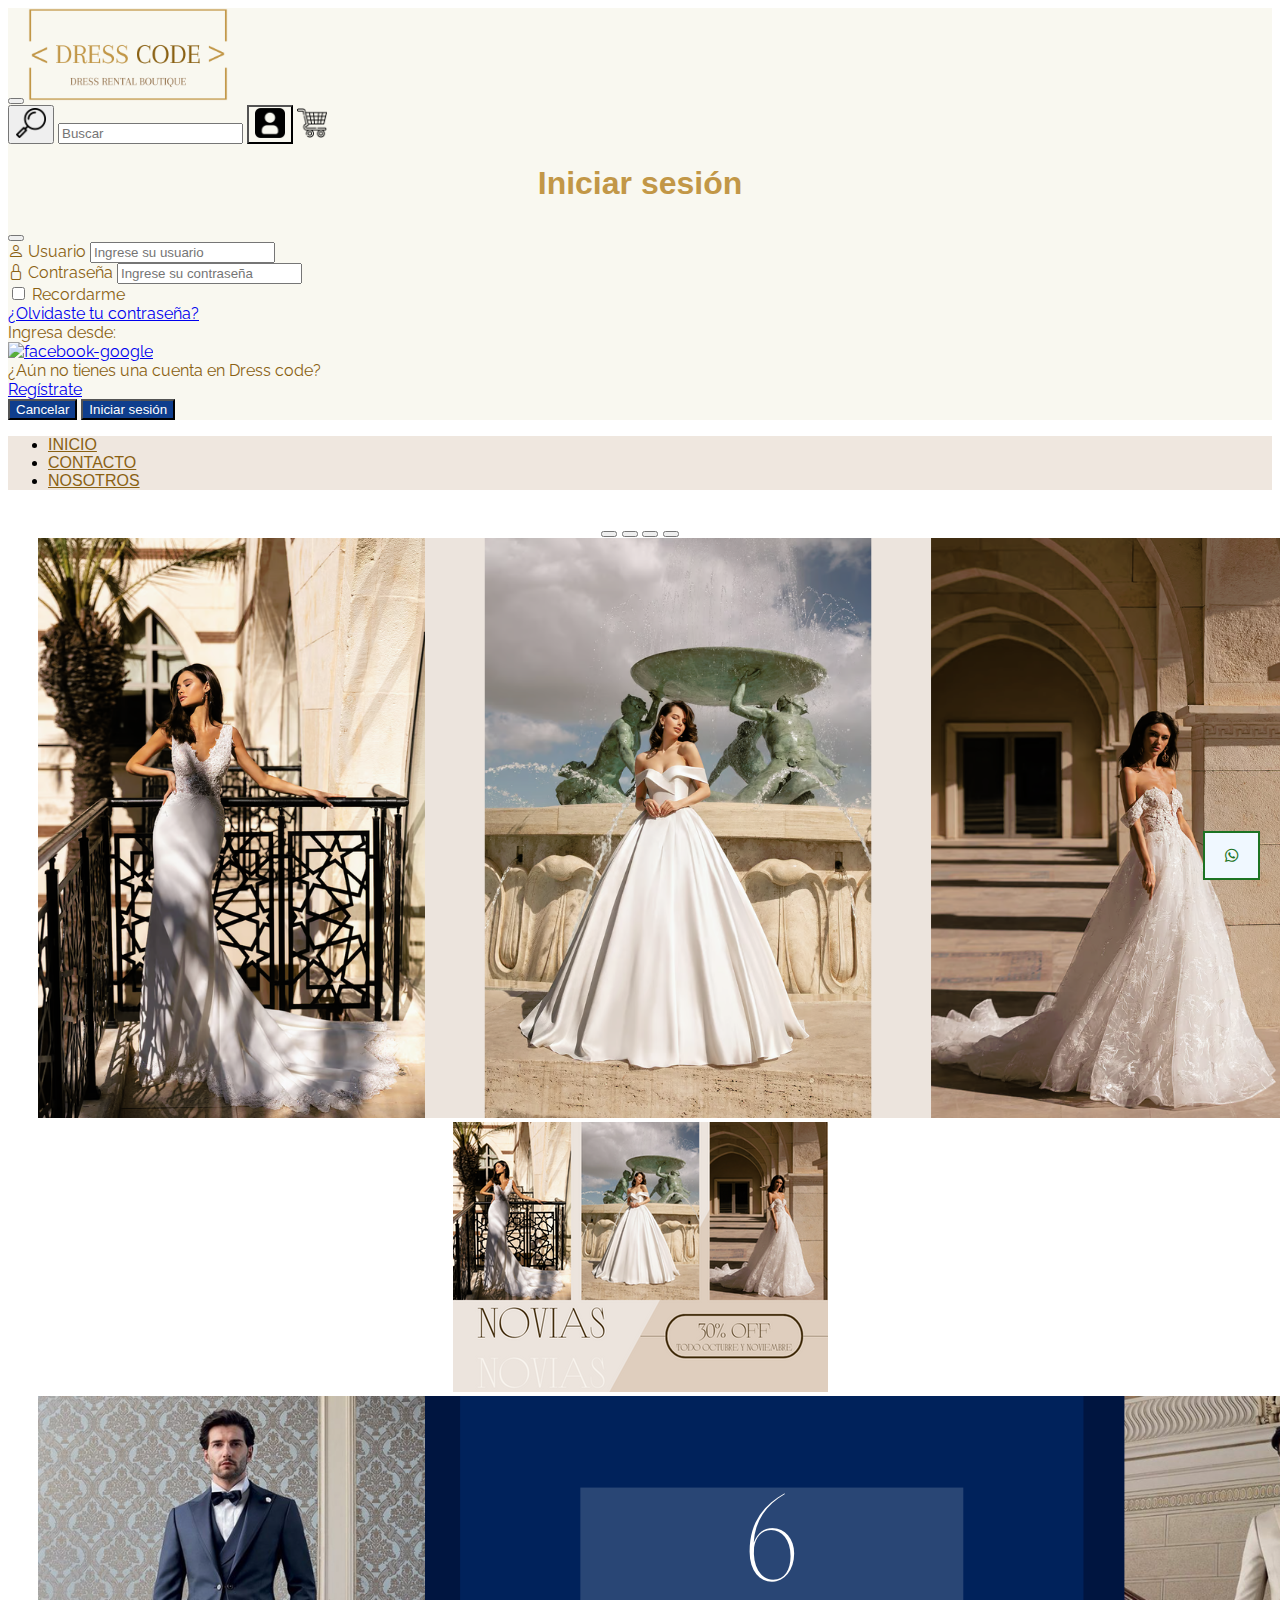
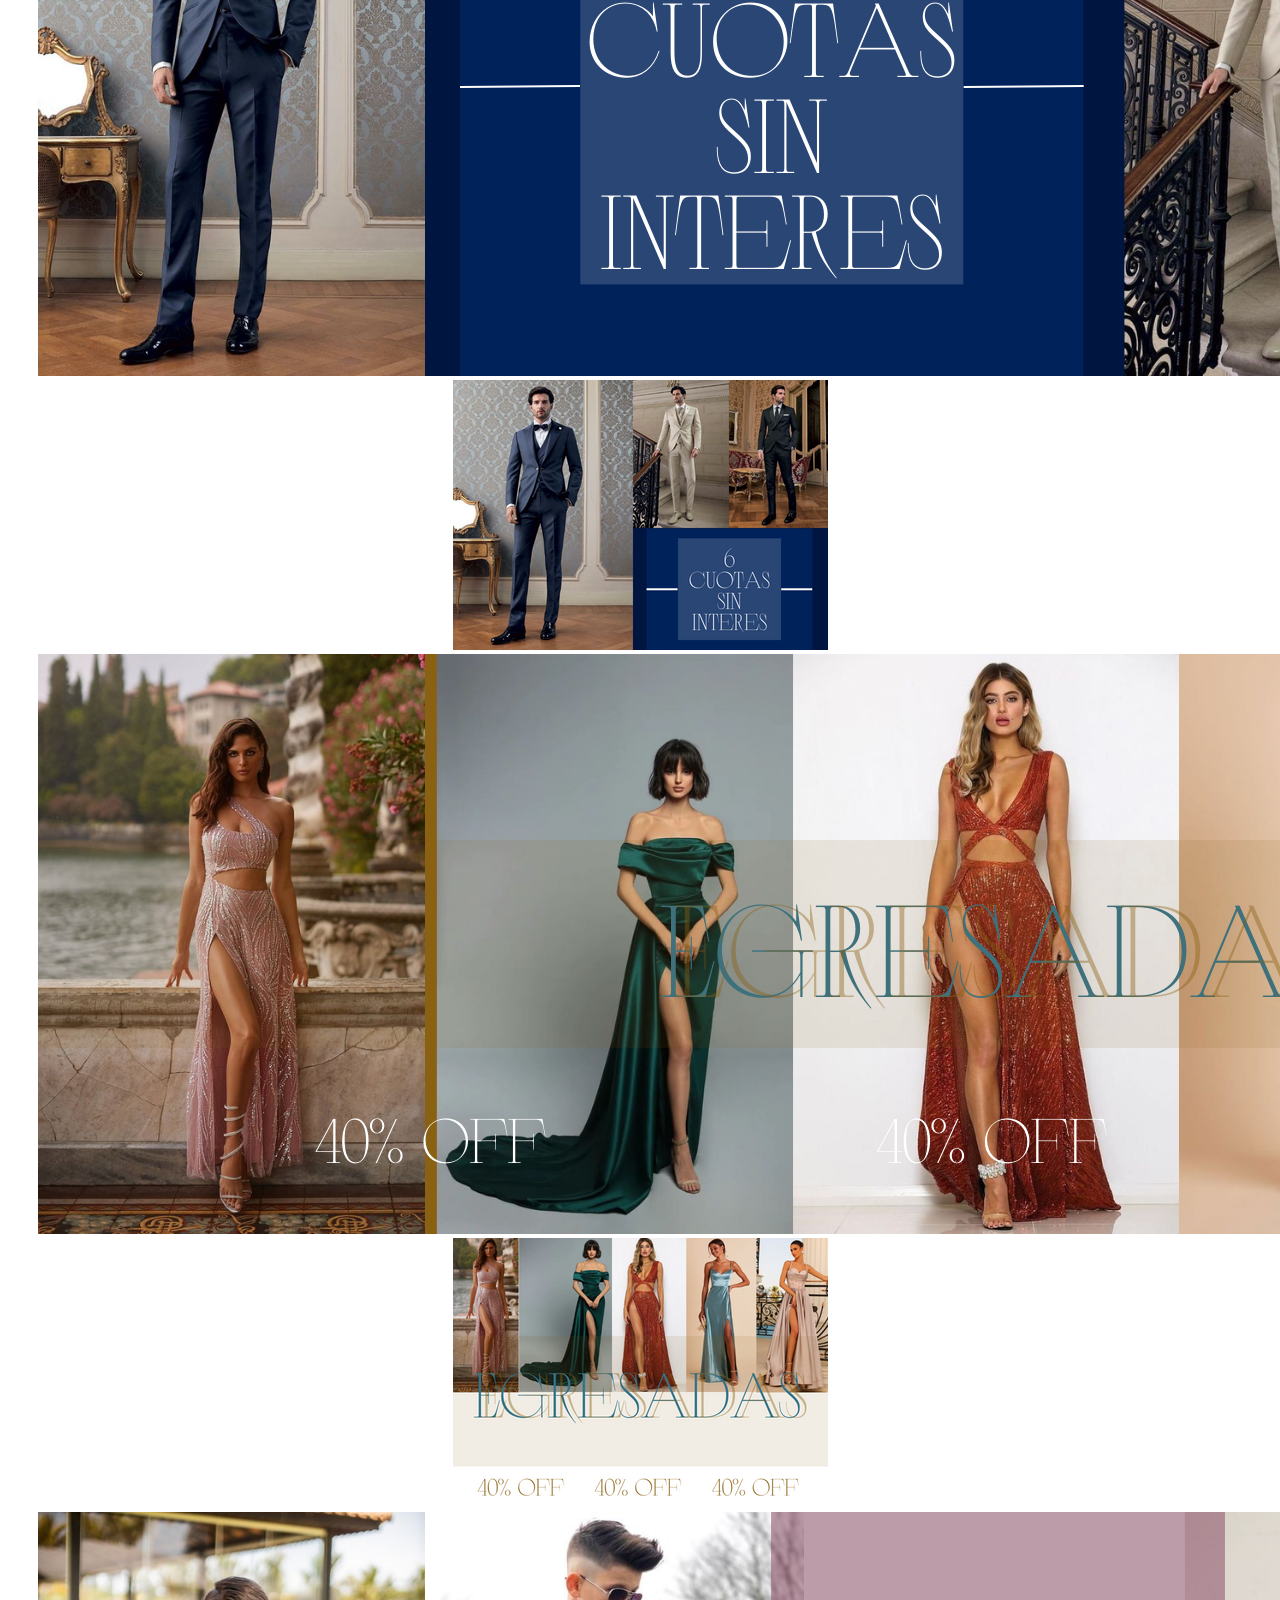
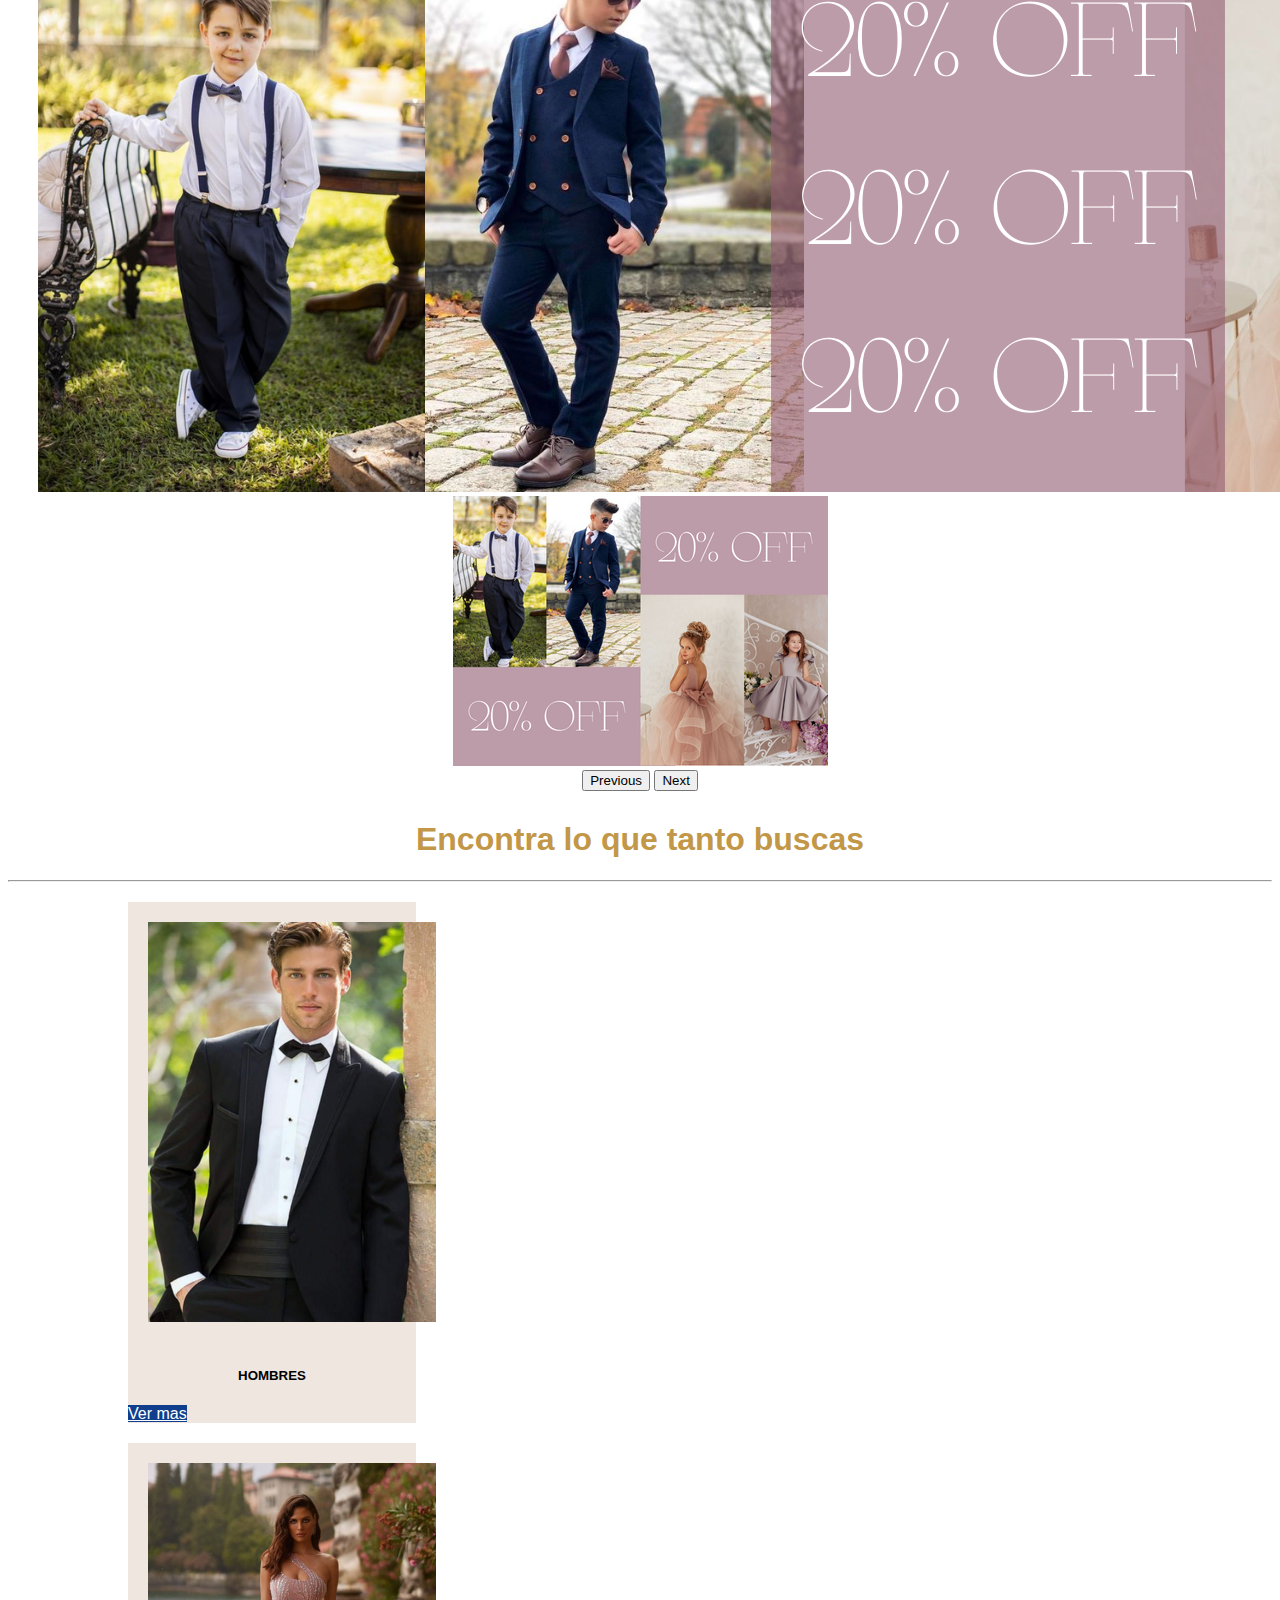
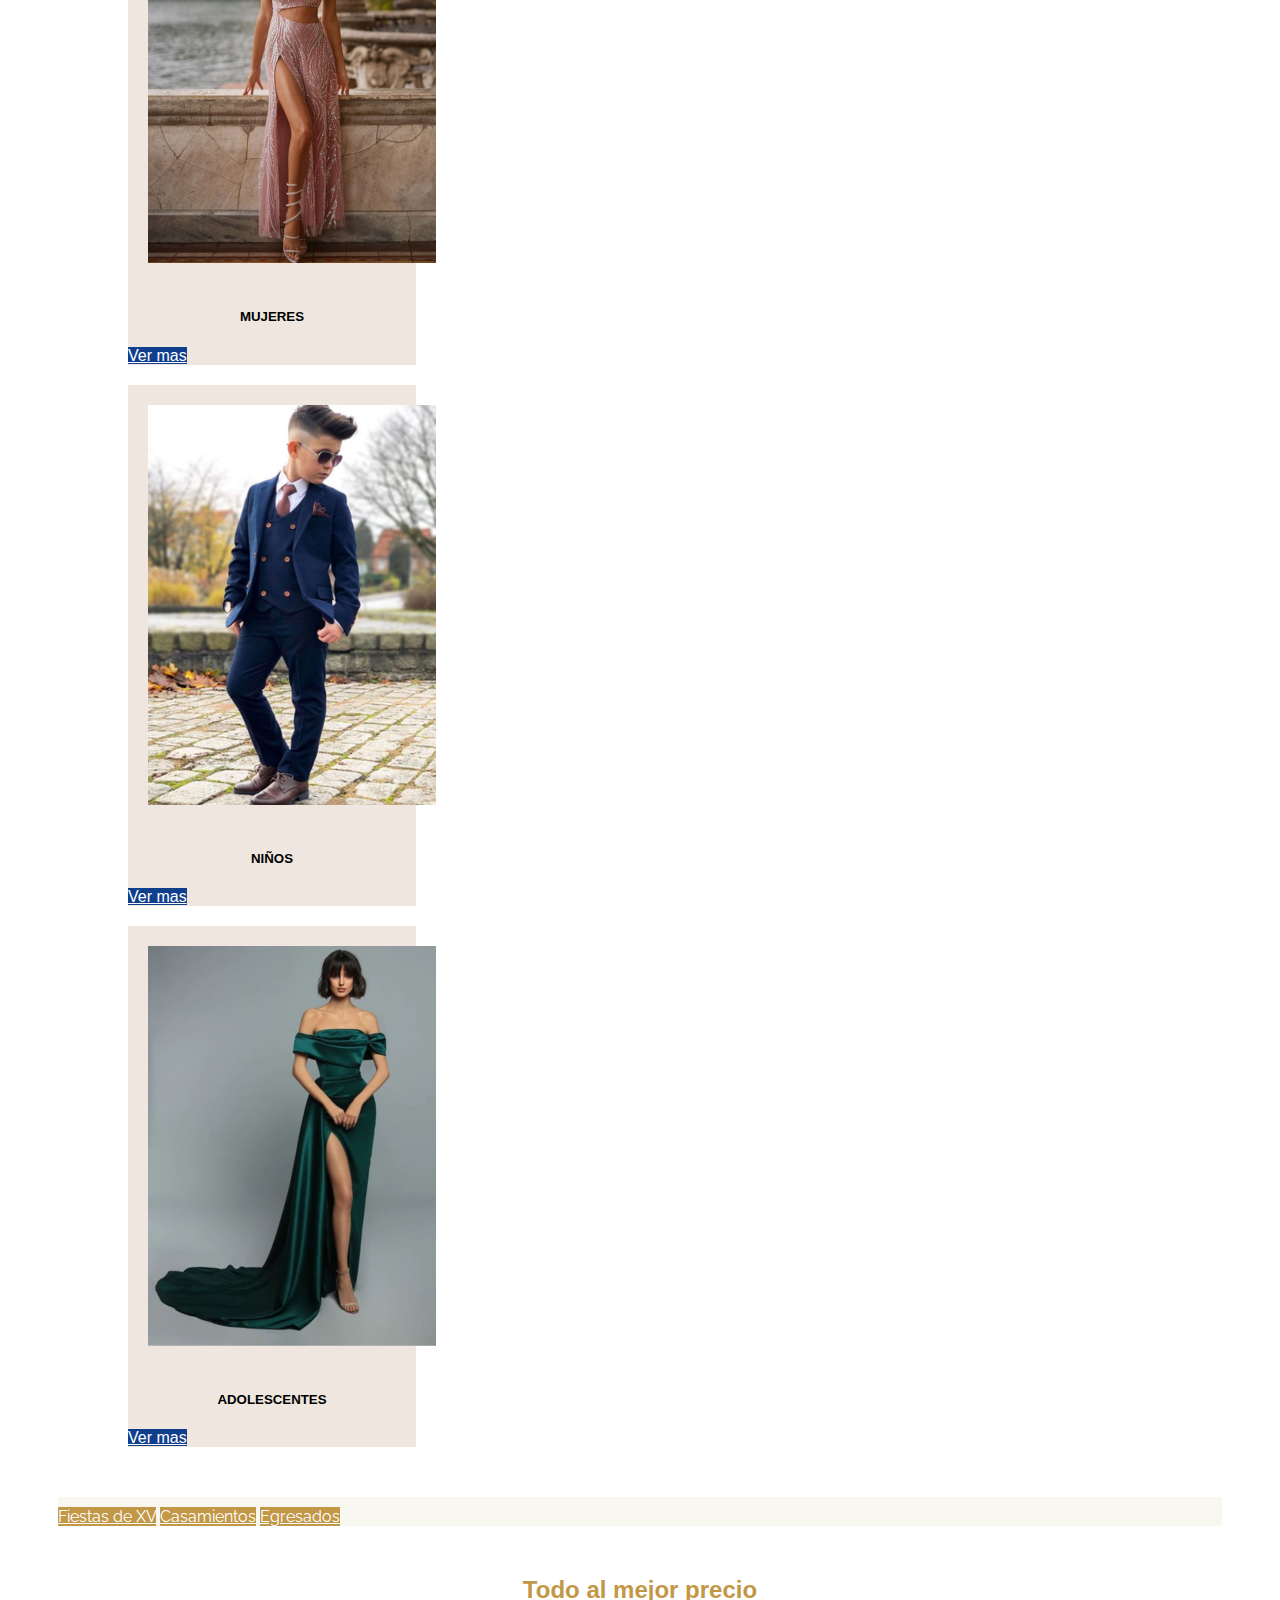
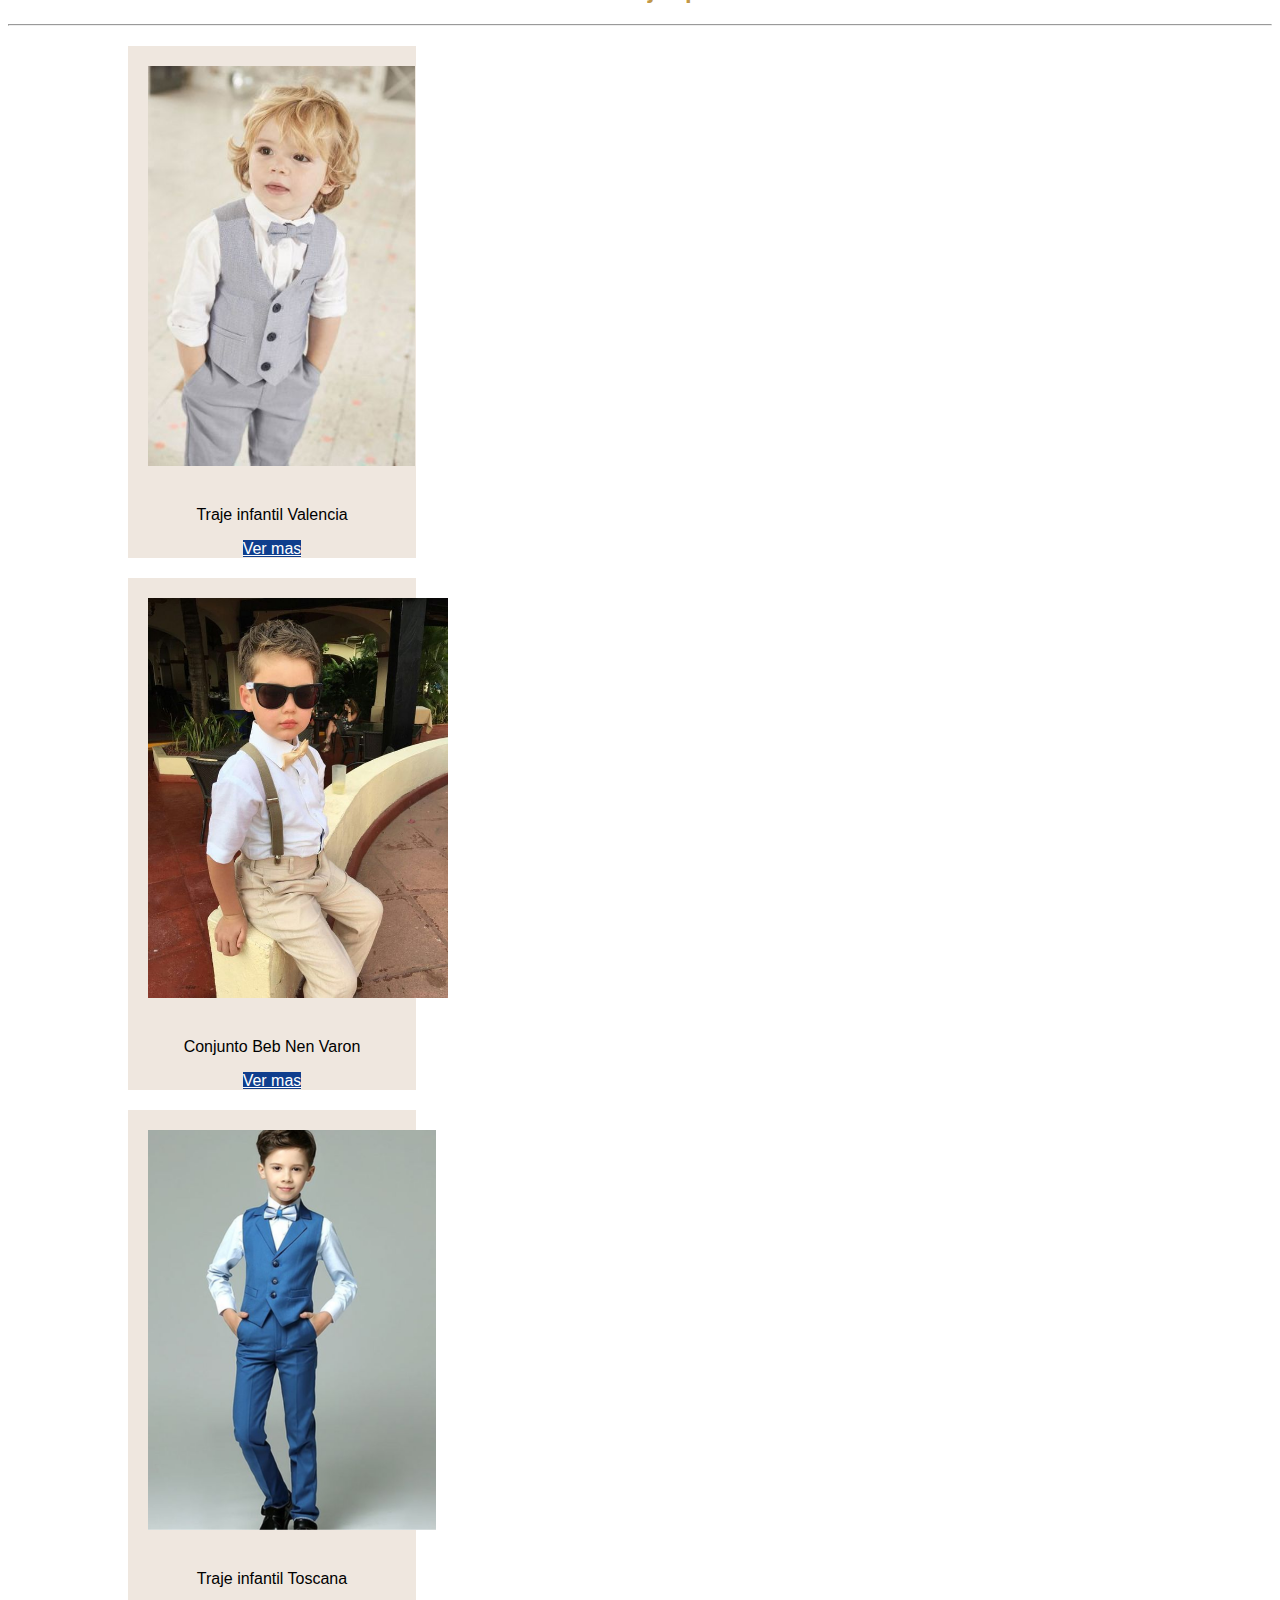
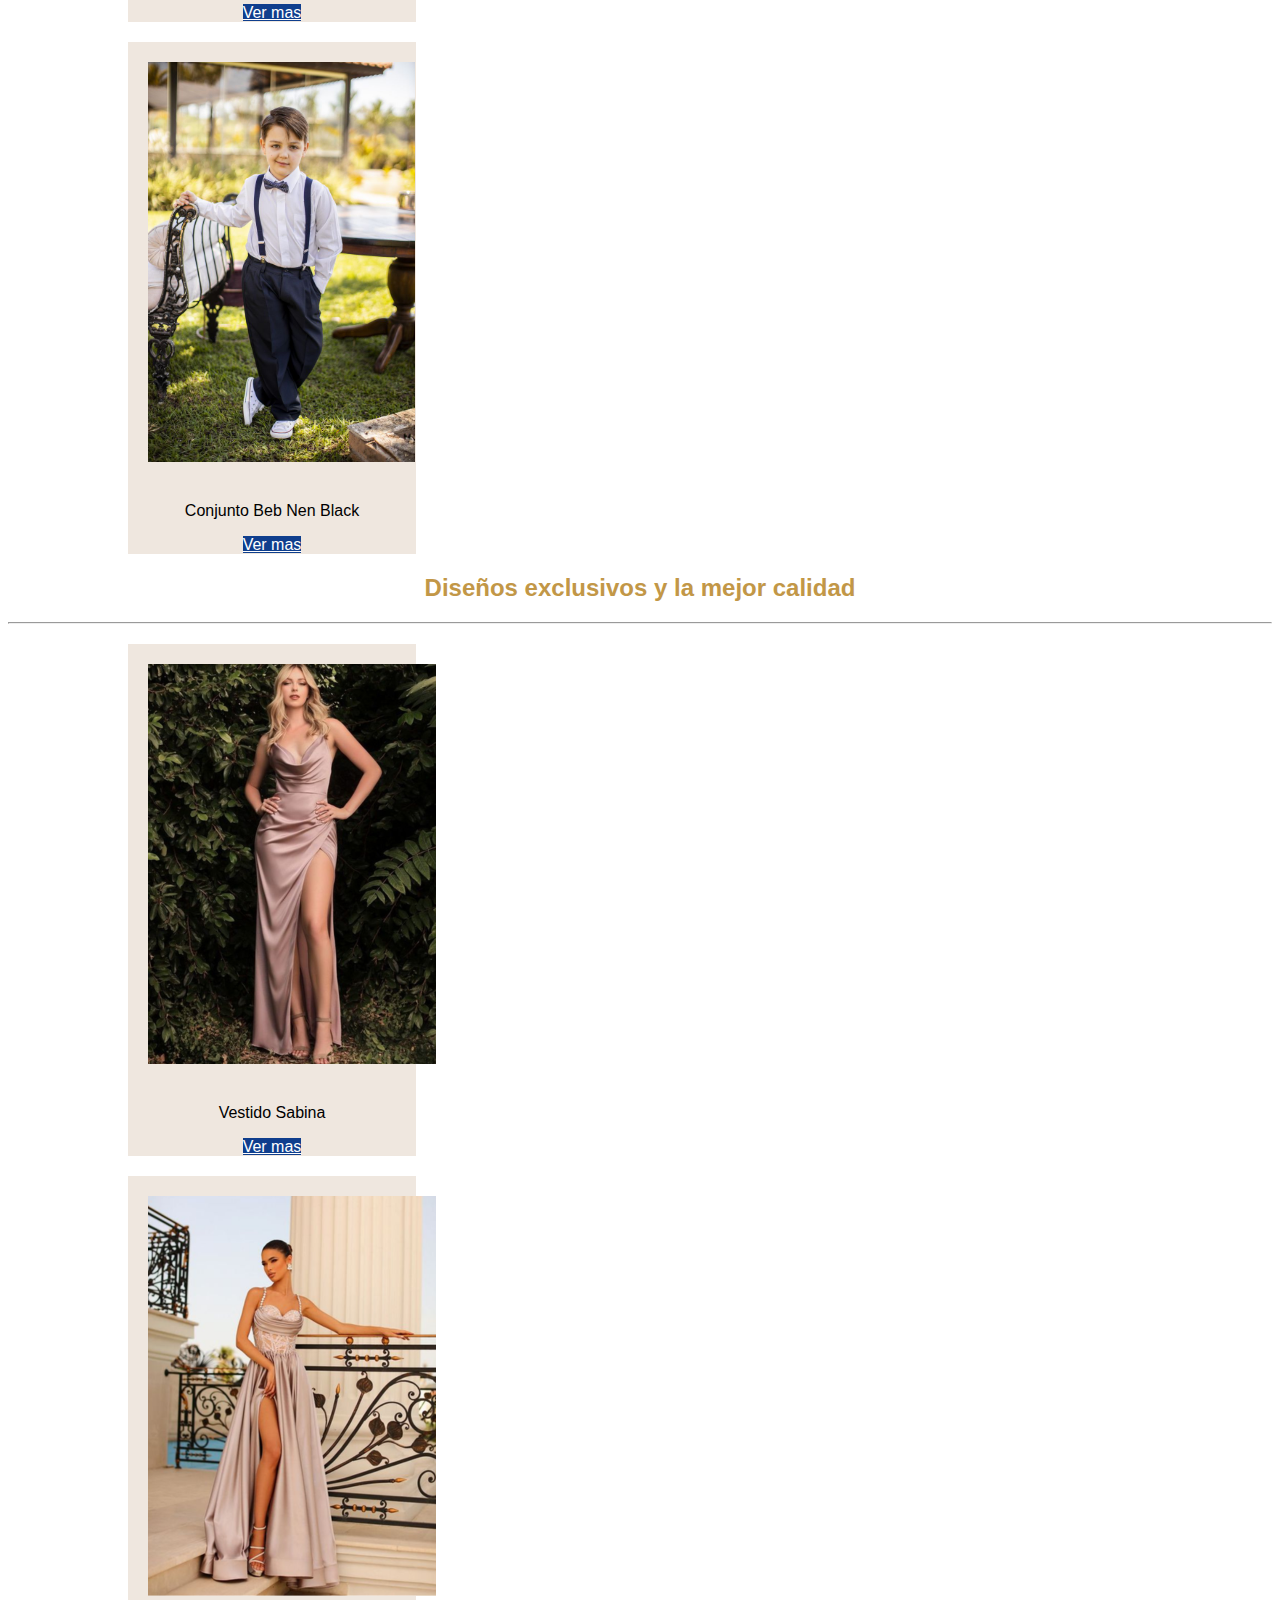
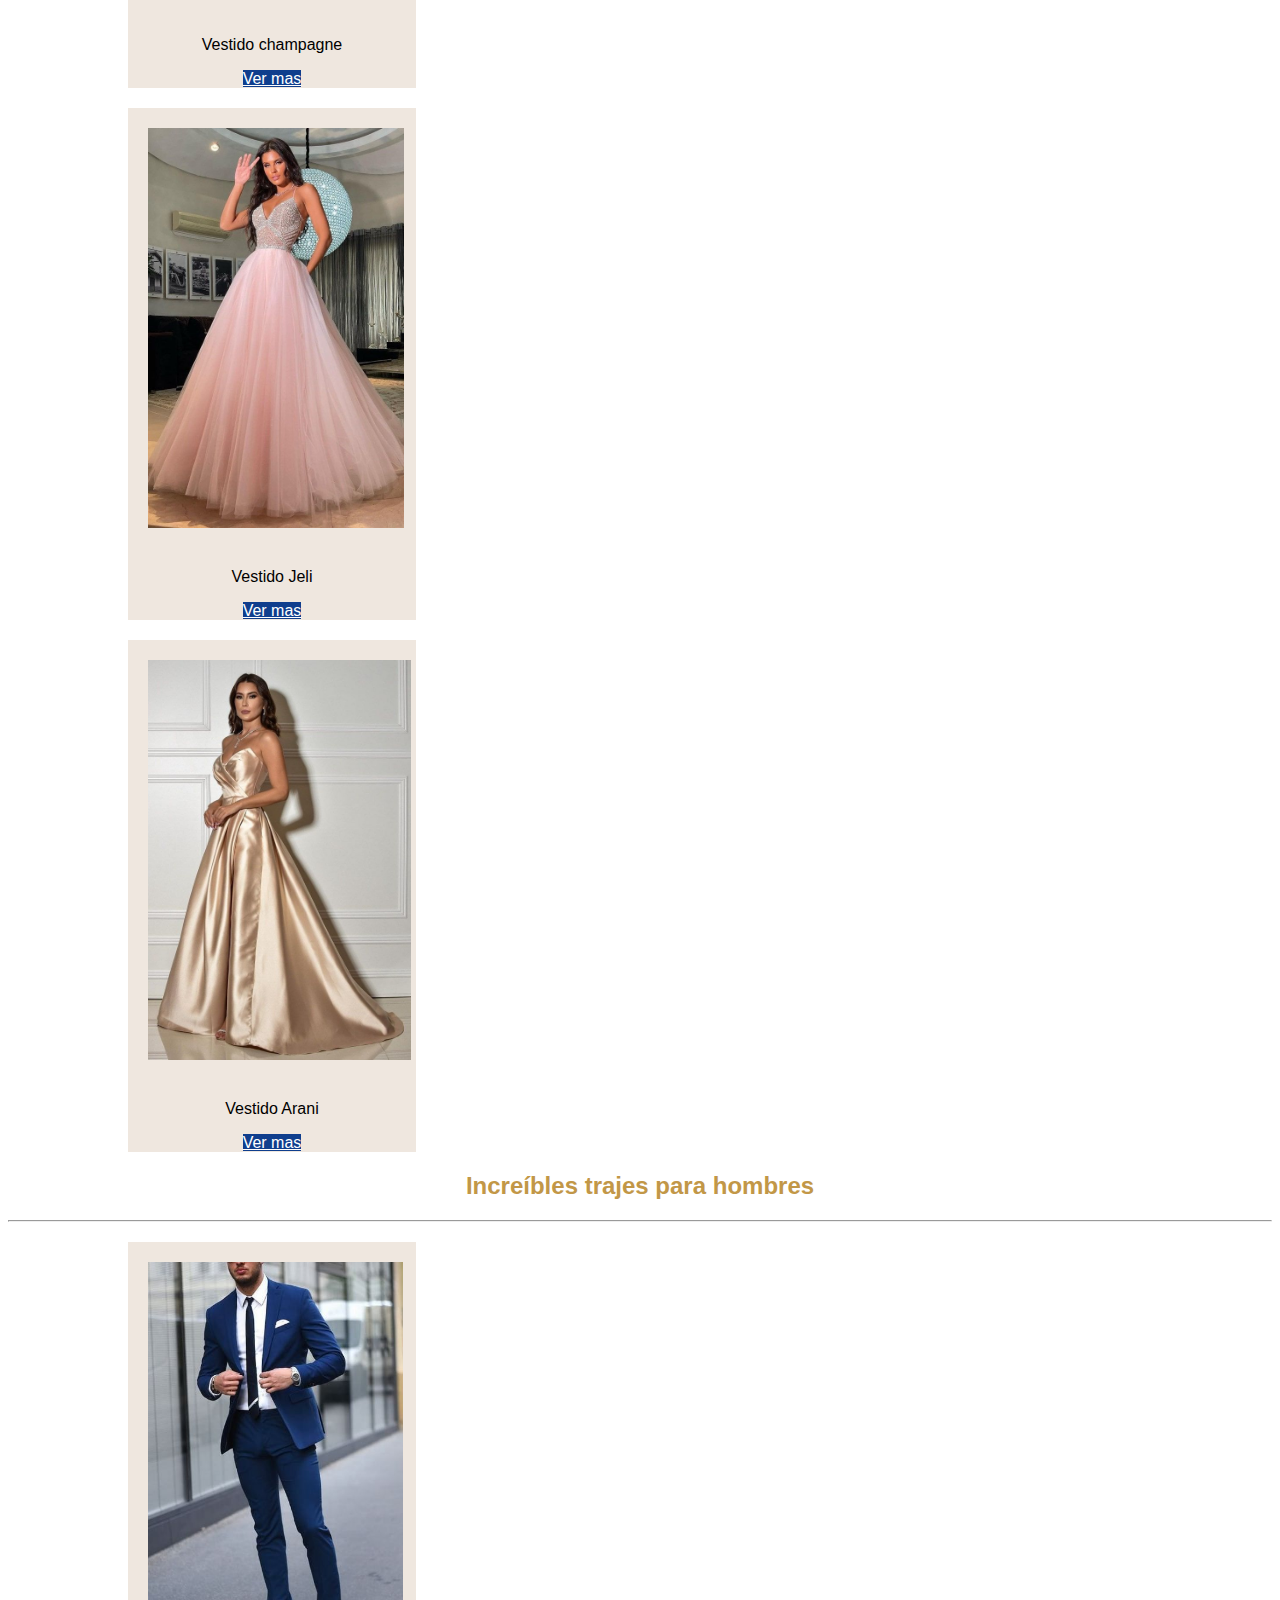
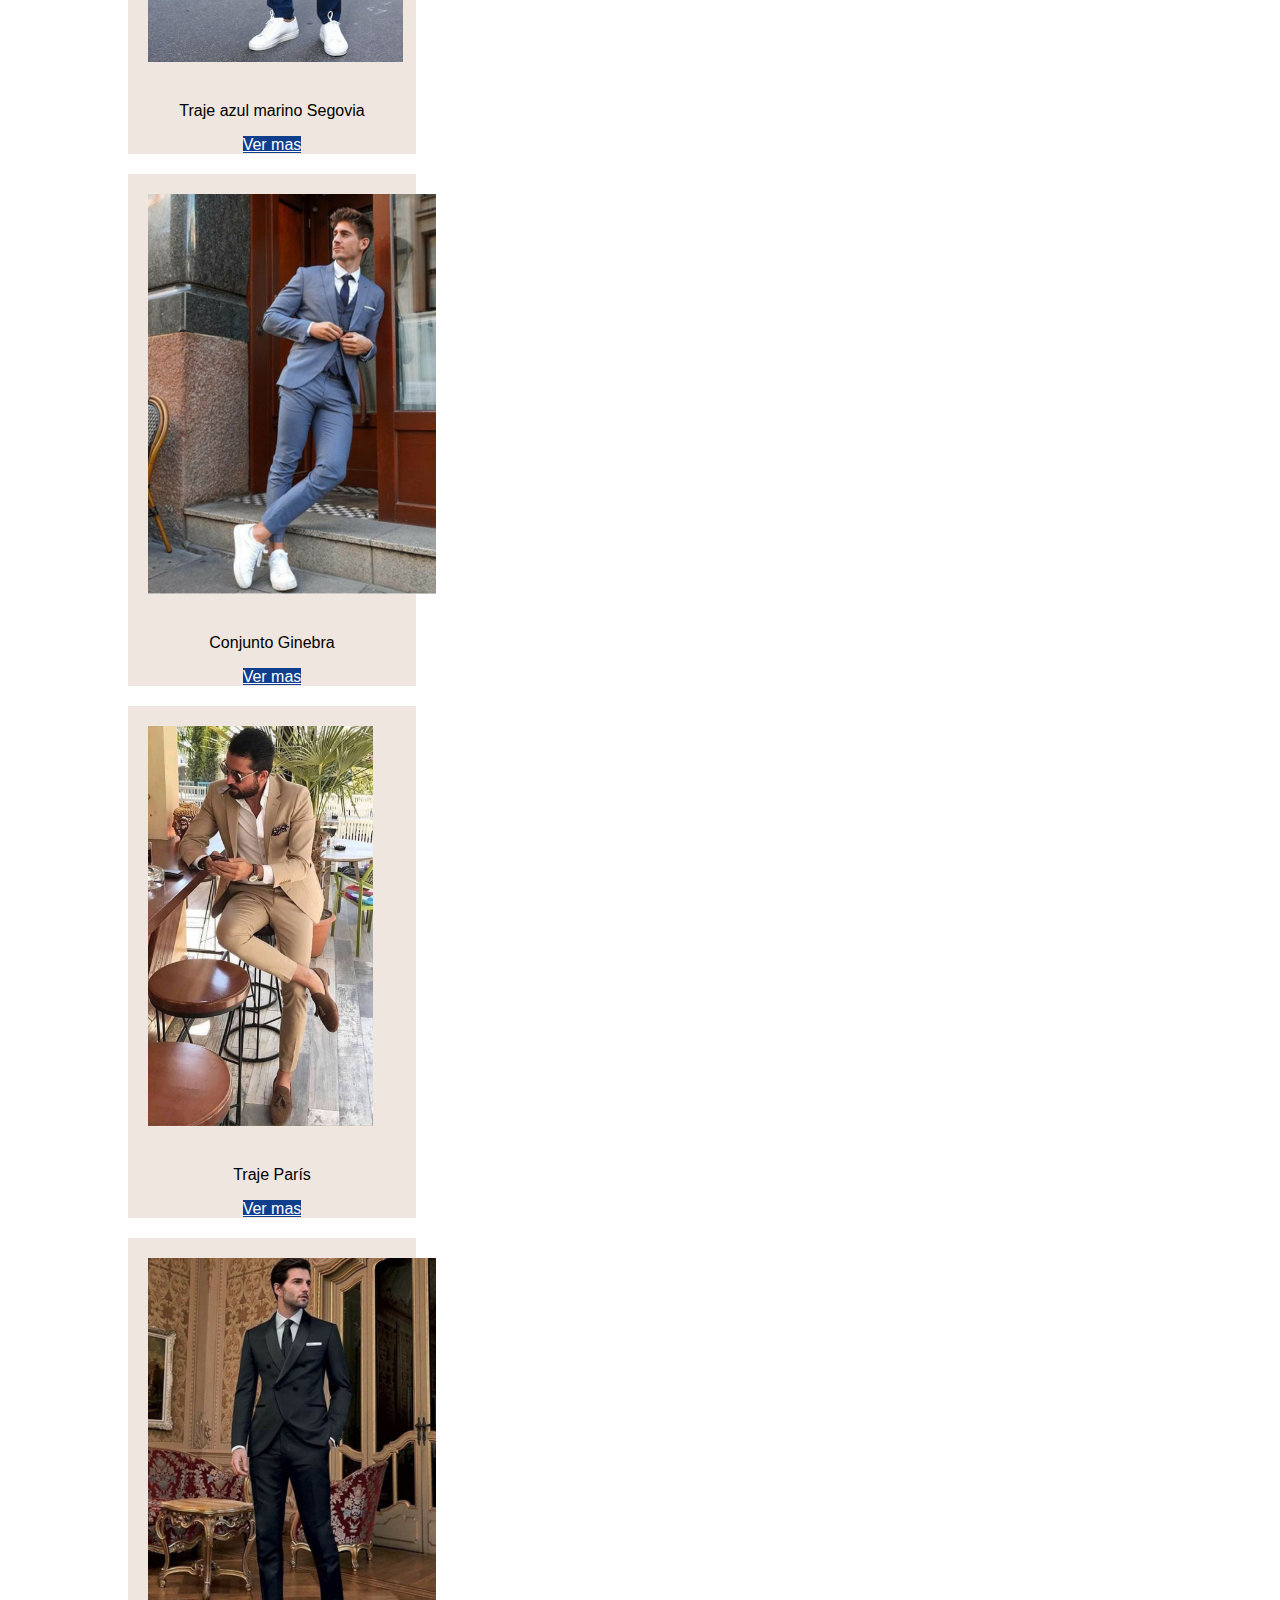
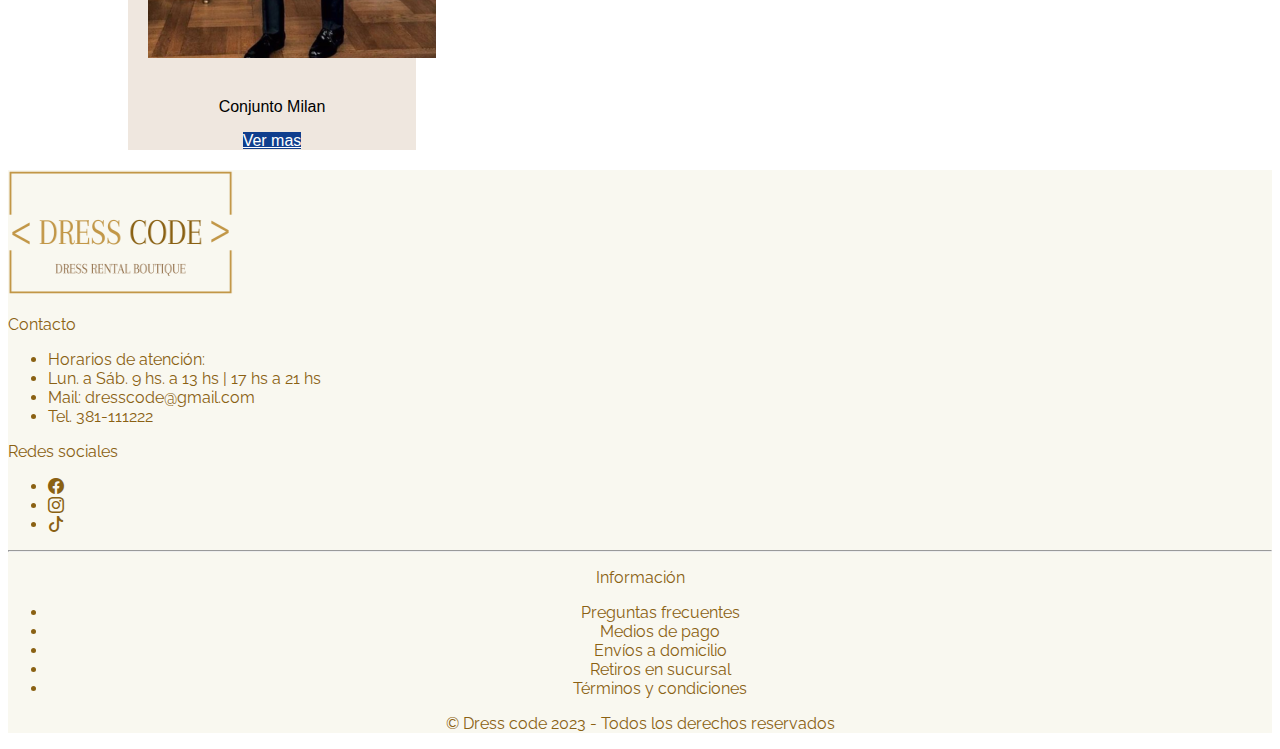
==== commit 4b350d77: "último commit 23/10" ====
--- a/index.html
+++ b/index.html
@@ -17,62 +17,85 @@
 <body>
     <header>
         <nav class="navbar navbar-expand-lg">
-            <a class="navbar-brand m-lg-4" href="#"></a>
-            <div class="container-fluid">
-                <img class="img-fluid" width="200px" id="logo" src="./img/logo_color_blanco_perla.png"
-                    alt="logo_color_blanco_perla">
-                <button class="navbar-toggler mt-3" type="button" data-bs-toggle="collapse"
-                    data-bs-target="#navbarSupportedContent" aria-controls="navbarSupportedContent"
-                    aria-expanded="false" aria-label="Toggle navigation">
+            <div id="navPrincipal" class="container-fluid">
+                <button class="navbar-toggler" type="button" data-bs-toggle="collapse"
+                    data-bs-target="#navbarTogglerDemo03" aria-controls="navbarTogglerDemo03" aria-expanded="false"
+                    aria-label="Toggle navigation">
                     <span class="navbar-toggler-icon"></span>
                 </button>
-
-                <div class="collapse navbar-collapse mt-5 row justify-content-end" id="navbarSupportedContent">
-
-
-                    <div class="container">
-                        <div class="row justify-content-start justify-content-lg-end">
-                            <div class="col-12 col-lg-6">
-                                <div class="row mt-1 justify-content-start justify-content-lg-center">
-                                    <form class="d-flex col-12 col-lg-5" role="search">
-                                        <div class="input-group">
-                                            <div class="input-group-prepend">
-                                                <span class="input-group-text" id="basic-addon1"><img width="30px" src="./img/lupa.png" alt="iconoLupa">
-                                                </span>
+                <img class="img-fluid navbar-brand m-3" width="200px" id="logo" src="./img/logo_color_blanco_perla.png"
+                    alt="logo_color_blanco_perla">
+                <div class="collapse navbar-collapse" id="navbarTogglerDemo03">
+
+                    <form class="d-flex ms-auto me-3 mt-5" role="search">
+                        <button class="border border-0 rounded">
+                            <img width="30px" src="./img/lupa.png" alt="icono_lupa">
+                        </button>
+                        <input class="form-control me-2" type="search" placeholder="Buscar" aria-label="Search"
+                            maxlength="15">
+
+                        <button type="button" class="btn border-0" id="btn-perfil" data-bs-toggle="modal"
+                            data-bs-target="#exampleModal">
+                            <img width="30px" src="./img/perfil.png" alt="icono_perfil">
+                        </button>
+                        <a href="./views/shoppingDetail.html" class="btn-close-white p-1 me-5 ms-3">
+                            <img width="30px" src="./img/carrito.png" alt="icono_carrito">
+                        </a>
+
+                        <div class="modal fade" id="exampleModal" tabindex="-1" aria-labelledby="exampleModalLabel"
+                            aria-hidden="true">
+                            <div class="modal-dialog">
+                                <div class="modal-content">
+                                    <div class="modal-header">
+                                        <h1 class="modal-title fs-5" id="exampleModalLabel">Iniciar sesión</h1>
+                                        <button type="button" class="btn-close" data-bs-dismiss="modal"
+                                            aria-label="Close"></button>
+                                    </div>
+                                    <div class="modal-body">
+                                        <form>
+                                            <div class="form-group m-3">
+                                                <label for="username"><i class="bi bi-person"></i> Usuario</label>
+                                                <input type="text" class="form-control" id="username"
+                                                    placeholder="Ingrese su usuario" maxlength="40">
                                             </div>
-                                            <input class="form-control me-2" type="search" placeholder="Buscar" aria-label="Search" maxlength="10">
-                                        </div>
-                                    </form>
-
-                                    <div class="dropdown col-sm-1 mt-3">
-                                        <a class="btn-close-white" href="#" role="button" id="dropdownMenuLink"
-                                            data-bs-toggle="dropdown" aria-expanded="false">
-                                            <img width="25px" src="./img/perfil.png" alt="iconoPerfil">
-                                        </a>
-
-                                        <ul class="dropdown-menu" aria-labelledby="dropdownMenuLink">
-                                            <li><a class="dropdown-item" href="./views/login.html">Iniciar Sesión</a>
-                                            </li>
-                                            <li><a class="dropdown-item" href="./views/register.html">Registrarse</a>
-                                            </li>
-                                        </ul>
+                                            <div class="form-group m-3">
+                                                <label for="password"><i class="bi bi-lock"></i> Contraseña</label>
+                                                <input type="password" class="form-control" id="password"
+                                                    placeholder="Ingrese su contraseña" maxlength="10">
+                                            </div>
+                                            <div class="form-check mt-3">
+                                                <input class="form-check-input" type="checkbox" id="exampleCheckbox">
+                                                <label class="form-check-label" for="exampleCheckbox">
+                                                    Recordarme
+                                                </label>
+                                            </div>
+                                            <div class="text-lg-center">
+                                                <a href="./views/error404.html">¿Olvidaste tu contraseña?</a>
+                                                <div class="text-lg-start">
+                                                    <h8>Ingresa desde:</h8>
+                                                </div>
+                                                <a href="./views/error404.html"><img
+                                                        src="../e-commerceDressCode-/img/google-facebook.png"
+                                                        alt="facebook-google"
+                                                        style="width: 120px; height: 60px;"><br /></a>
+                                                <h7>¿Aún no tienes una cuenta en Dress code?</h7><br />
+                                                <a href="./views/register.html">Regístrate</a>
+                                            </div>
+                                        </form>
                                     </div>
-
-                                    <div class="dropdown col-sm-1 mt-3">
-                                        <a class="nav-link" href="./views/shoppingDetail.html"><img width="25px" src="
-                                                ./img/carrito.png" alt="iconoCarrito"></a>
+                                    <div class="modal-footer">
+                                        <button type="button" class="btn btn-secondary"
+                                            data-bs-dismiss="modal">Cancelar</button>
+                                        <button type="submit" class="btn btn-primary">Iniciar sesión</button>
                                     </div>
-
                                 </div>
                             </div>
                         </div>
-
-                    </div>
+                    </form>
 
                 </div>
             </div>
         </nav>
-
 
         <ul class="nav justify-content-center mt-3 p-3 ">
             <li class="nav-item">
@@ -87,8 +110,6 @@
         </ul>
     </header>
 
-
-
     <main>
         <div id="carouselExampleAutoplaying" class="carousel slide mt-4" data-bs-ride="carousel">
 
@@ -151,7 +172,7 @@
             </button>
         </div>
     </main>
-    <!-- ACA COMIENZAN LAS CARDS DEL MAIN -->
+
     <div class="container-fluid mt-4">
         <span>
             <h1>Encontra lo que tanto buscas</h1>
@@ -205,21 +226,23 @@
             <form class="container-fluid justify-content-center form-segundo-nav ">
                 <a href="./views/error404.html" class="btn  me-2 mb-3 btn-segundo-nav" type="button"> Fiestas de
                     XV</a>
-                <a class="btn  me-2 mb-3 btn-segundo-nav" href="./views/error404.html"
-                    type="button">Casamientos</a>
+                <a class="btn  me-2 mb-3 btn-segundo-nav" href="./views/error404.html" type="button">Casamientos</a>
                 <a class="btn  mb-3 btn-segundo-nav" type="button" href="./views/error404.html">Egresados</a>
             </form>
         </nav>
-        <span> <h2>Todo al mejor precio</h2></span>
+        <span>
+            <h2>Todo al mejor precio</h2>
+        </span>
         <hr>
         <div class="row row-main">
-          
+
             <div class="col-lg-3 col-md-6 col-sm-6">
                 <div class="card" style="width: 18rem;">
                     <img src="img/imagen_5.jpg" class="card-img-top" alt="traje-gris">
                     <div class="card-body">
                         <p class="card-text">Traje infantil Valencia</p>
-                        <a id="link-seccion-principal" href="./views/productDetail.html" class="btn btn-primary mb-3">Ver mas</a>
+                        <a id="link-seccion-principal" href="./views/productDetail1.html"
+                            class="btn btn-primary mb-3">Ver mas</a>
                     </div>
                 </div>
 
@@ -229,7 +252,8 @@
                     <img src="img/imagen_6.jpg" class="card-img-top" alt="conjunto-colorArena">
                     <div class="card-body">
                         <p class="card-text">Conjunto Beb Nen Varon</p>
-                        <a id="link-seccion-principal" href="./views/productDetail.html" class="btn btn-primary mb-3">Ver mas</a>
+                        <a id="link-seccion-principal" href="./views/productDetail2.html"
+                            class="btn btn-primary mb-3">Ver mas</a>
                     </div>
                 </div>
             </div>
@@ -238,7 +262,8 @@
                     <img src="img/5.png" class="card-img-top" alt="traje-azul">
                     <div class="card-body">
                         <p class="card-text">Traje infantil Toscana</p>
-                        <a id="link-seccion-principal" href="./views/error404.html" class="btn btn-primary mb-3">Ver mas</a>
+                        <a id="link-seccion-principal" href="./views/error404.html" class="btn btn-primary mb-3">Ver
+                            mas</a>
 
                     </div>
                 </div>
@@ -248,20 +273,24 @@
                     <img src="img/imagen_13.jpg" class="card-img-top" alt="conjunto-negro">
                     <div class="card-body">
                         <p class="card-text">Conjunto Beb Nen Black</p>
-                        <a id="link-seccion-principal" href="./views/error404.html" class="btn btn-primary mb-3">Ver mas</a>
-                    </div>
-                </div>
-            </div>
-        </div>
-        <span><h2 class="mt-5">Diseños exclusivos y la mejor calidad</h2>
-            <hr></span>
+                        <a id="link-seccion-principal" href="./views/error404.html" class="btn btn-primary mb-3">Ver
+                            mas</a>
+                    </div>
+                </div>
+            </div>
+        </div>
+        <span>
+            <h2 class="mt-5">Diseños exclusivos y la mejor calidad</h2>
+            <hr>
+        </span>
         <div class="row mt-5 row-main">
             <div class="col-lg-3 col-md-6 col-sm-6">
                 <div class="card" style="width: 18rem;">
                     <img src="img/9.png" class="card-img-top" alt="vestidoNegro-conLunares">
                     <div class="card-body">
                         <p class="card-text">Vestido Sabina</p>
-                        <a id="link-seccion-principal" href="./views/error404.html" class="btn btn-primary mb-3">Ver mas</a>
+                        <a id="link-seccion-principal" href="./views/error404.html" class="btn btn-primary mb-3">Ver
+                            mas</a>
 
                     </div>
                 </div>
@@ -271,7 +300,8 @@
                     <img src="img/8.png" class="card-img-top" alt="conjuntoFemenino-negro">
                     <div class="card-body">
                         <p class="card-text">Vestido champagne</p>
-                        <a id="link-seccion-principal" href="./views/error404.html" class="btn btn-primary mb-3">Ver mas</a>
+                        <a id="link-seccion-principal" href="./views/error404.html" class="btn btn-primary mb-3">Ver
+                            mas</a>
 
                     </div>
                 </div>
@@ -281,7 +311,8 @@
                     <img src="img/imagen_10.jpg" class="card-img-top" alt="vestido-rosaPastel">
                     <div class="card-body">
                         <p class="card-text">Vestido Jeli</p>
-                        <a id="link-seccion-principal" href="./views/error404.html" class="btn btn-primary mb-3">Ver mas</a>
+                        <a id="link-seccion-principal" href="./views/error404.html" class="btn btn-primary mb-3">Ver
+                            mas</a>
 
                     </div>
                 </div>
@@ -291,21 +322,25 @@
                     <img src="img/imagen_11.jpg" class="card-img-top" alt="vestido-dorado">
                     <div class="card-body">
                         <p class="card-text">Vestido Arani</p>
-                        <a id="link-seccion-principal" href="./views/error404.html" class="btn btn-primary mb-3">Ver mas</a>
-
-                    </div>
-                </div>
-            </div>
-        </div>
-        <span> <h2 class="mt-5">Increíbles trajes para hombres</h2>
-            <hr></span>
+                        <a id="link-seccion-principal" href="./views/error404.html" class="btn btn-primary mb-3">Ver
+                            mas</a>
+
+                    </div>
+                </div>
+            </div>
+        </div>
+        <span>
+            <h2 class="mt-5">Increíbles trajes para hombres</h2>
+            <hr>
+        </span>
         <div class="row mt-5 row-main">
             <div class="col-lg-3 col-md-6 col-sm-6">
                 <div class="card" style="width: 18rem;">
                     <img src="img/imagen_1.jpg" class="card-img-top" alt="traje-azulMarino">
                     <div class="card-body">
                         <p class="card-text">Traje azul marino Segovia</p>
-                        <a id="link-seccion-principal" href="./views/error404.html" class="btn btn-primary mb-3">Ver mas</a>
+                        <a id="link-seccion-principal" href="./views/error404.html" class="btn btn-primary mb-3">Ver
+                            mas</a>
 
                     </div>
                 </div>
@@ -315,7 +350,8 @@
                     <img src="img/6.png" class="card-img-top" alt="conjuntoCamisa-pantalón">
                     <div class="card-body">
                         <p class="card-text">Conjunto Ginebra</p>
-                        <a id="link-seccion-principal" href="./views/error404.html" class="btn btn-primary mb-3">Ver mas</a>
+                        <a id="link-seccion-principal" href="./views/error404.html" class="btn btn-primary mb-3">Ver
+                            mas</a>
 
                     </div>
                 </div>
@@ -325,7 +361,8 @@
                     <img src="img/imagen_9.jpg" class="card-img-top" alt="traje-marrón">
                     <div class="card-body">
                         <p class="card-text">Traje París</p>
-                        <a id="link-seccion-principal" href="./views/error404.html" class="btn btn-primary mb-3">Ver mas</a>
+                        <a id="link-seccion-principal" href="./views/error404.html" class="btn btn-primary mb-3">Ver
+                            mas</a>
 
                     </div>
                 </div>
@@ -335,7 +372,8 @@
                     <img src="img/7.png" class="card-img-top" alt="conjunto-azul">
                     <div class="card-body">
                         <p class="card-text">Conjunto Milan</p>
-                        <a id="link-seccion-principal" href="./views/error404.html" class="btn btn-primary mb-3">Ver mas</a>
+                        <a id="link-seccion-principal" href="./views/error404.html" class="btn btn-primary mb-3">Ver
+                            mas</a>
 
                     </div>
                 </div>
@@ -343,7 +381,6 @@
         </div>
     </div>
 
-    <!-- ACA TERMINAN LAS CARDS DEL MAIN -->
     <footer class="mt-5 p-5 ">
         <div class="container text-lg-center">
             <div class="row">
@@ -411,9 +448,8 @@
     <button class="buttonFixed rounded-circle"><i class="bi bi-whatsapp"></i></button>
 
     <script src="https://cdn.jsdelivr.net/npm/bootstrap@5.3.2/dist/js/bootstrap.bundle.min.js"
-        integrity="sha384-C6RzsynM9kWDrMNeT87bh95OGNyZPhcTNXj1NW7RuBCsyN/o0jlpcV8Qyq46cDfL"
-        crossorigin="anonymous">
-    </script>
+        integrity="sha384-C6RzsynM9kWDrMNeT87bh95OGNyZPhcTNXj1NW7RuBCsyN/o0jlpcV8Qyq46cDfL" crossorigin="anonymous">
+        </script>
 </body>
 
 </html>--- a/css/style.css
+++ b/css/style.css
@@ -1,4 +1,4 @@
-nav,footer{
+nav,footer, #btn-perfil,#card_body_productDetail{
     color: #8A6113;
     background-color: #f9f8f0;
     font-family: 'Raleway', sans-serif;
@@ -21,7 +21,7 @@
     color: rgb(194,151,71);
 }
 
-body{
+body,.card_body_productDetail{
     background-color:#ffffff ;
     font-family: 'Roboto', sans-serif;
 }
@@ -314,12 +314,69 @@
 }
 
 /* ESTILOS PAGINAS REGISTRO */
-#crearCuenta {
+#crearCuenta,.btn-cupon{
     background-color: #0f3e8d;
     color: white;
 }
 
-#crearCuenta:hover{
+#crearCuenta,.btn-cupon:hover{
     background-color: #08266f;
 }
-/* TERMINA PAGINA REGISTRO */+/* TERMINA PAGINA REGISTRO */
+/*DETALLE DE CARRITO*/
+.boton-eliminar{
+    text-decoration: none;
+    color: black;
+    font-size: 15px;
+}
+
+.boton-eliminar:hover{
+    color: brown;
+}
+.img-product{  
+height: 250px;
+width: 220px;
+}
+#nomb-product{
+    text-decoration: none;
+    color: black; 
+}
+#btn-alquilar{
+    color: #8A6113;
+    background-color: #ffffff;
+    border-color: #8A6113;
+}
+#btn-alquilar{
+    background-color: #f8f8f5;
+}
+#btn-volver, #btn-agregar-carrito{
+    color: black;
+    background-color: #c29747;
+    border-color: #8A6113;
+}
+#btn-volver:hover{
+    background-color: #ffffff;
+    color: #8A6113;
+
+}
+#btn-agregar-carrito:hover{
+    background-color: #ffffff;
+    color: #8A6113;
+}
+.card-product{
+    border-color: #8A6113;
+    background-color: #ffffff;
+    max-width: 800px;
+}
+.select-talle{
+    color:#c29747;
+    border-color: #8A6113;
+}
+.tamano-select{
+    width: 115px;
+}
+.input-cupon{
+    width: 125px;
+}
+
+/*TERMINA DETALLE DE CARRITO*/